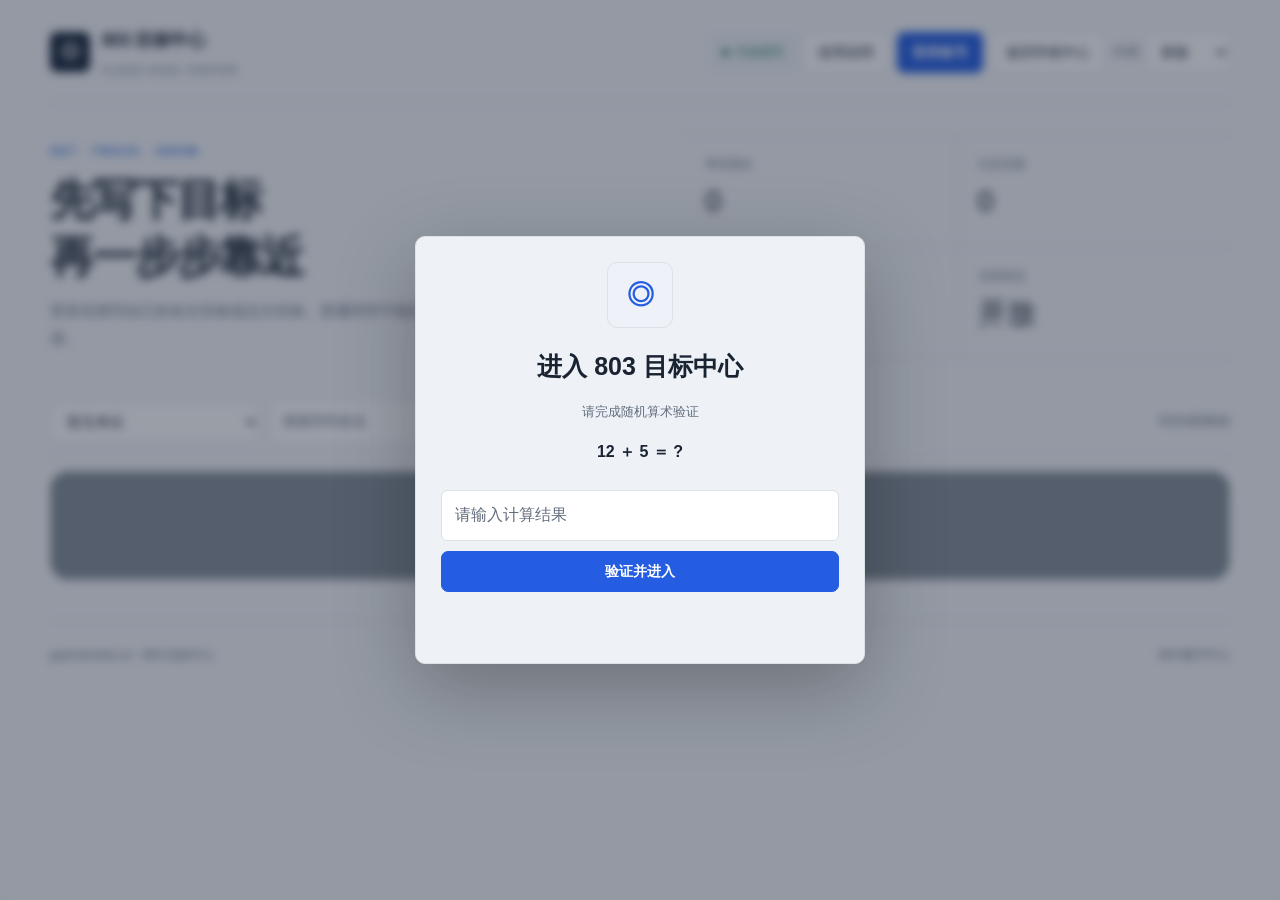
==== goal/index.html @ e5952cb3 "feat: add switchable light redesign across Lernicks and class sites" ====
<!doctype html>
<html lang="zh-CN" data-astra-site="goal">
<head>
  <meta charset="utf-8">
  <meta name="viewport" content="width=device-width,initial-scale=1">
  <meta name="theme-color" content="#07111f">
  <title>803 目标中心</title>
  <style>
    :root{--bg:#06101d;--panel:#0e2035;--panel2:#102a43;--line:rgba(94,226,255,.2);--cyan:#5ce4ff;--green:#70efb7;--purple:#a69aff;--gold:#ffd06e;--red:#ff7890;--text:#f1faff;--muted:#91aabd}
    *{box-sizing:border-box}html{scroll-behavior:smooth}body{margin:0;min-height:100vh;color:var(--text);font-family:"Microsoft YaHei",system-ui,sans-serif;background:radial-gradient(circle at 12% 0%,rgba(35,133,191,.25),transparent 34%),radial-gradient(circle at 90% 12%,rgba(112,76,210,.2),transparent 30%),var(--bg);overflow-x:hidden}body:before{content:"";position:fixed;inset:0;pointer-events:none;opacity:.35;background-image:linear-gradient(rgba(92,228,255,.028) 1px,transparent 1px),linear-gradient(90deg,rgba(92,228,255,.028) 1px,transparent 1px);background-size:38px 38px;mask-image:linear-gradient(#000,transparent 90%)}button,input,select{font:inherit}.app{position:relative;width:min(1180px,calc(100% - 28px));margin:auto;padding:20px 0 45px}
    header{display:flex;align-items:center;justify-content:space-between;gap:14px;padding:13px 15px;border:1px solid var(--line);border-radius:19px;background:rgba(9,25,42,.78);backdrop-filter:blur(15px)}.brand{display:flex;align-items:center;gap:12px}.mark{width:48px;height:48px;border-radius:15px;display:grid;place-items:center;color:#06141d;font-size:21px;font-weight:1000;background:linear-gradient(145deg,var(--purple),var(--cyan));box-shadow:0 0 30px rgba(92,228,255,.2)}.brand h1{font-size:19px;margin:0}.brand p{font-size:10px;letter-spacing:.16em;color:var(--muted);margin:5px 0 0}.actions{display:flex;align-items:center;justify-content:flex-end;gap:8px;flex-wrap:wrap}.btn{border:1px solid var(--line);border-radius:11px;padding:9px 13px;color:var(--text);background:rgba(15,40,64,.8);cursor:pointer;transition:.2s}.btn:hover{transform:translateY(-2px);border-color:rgba(92,228,255,.55)}.btn.primary{border:0;color:#06151e;font-weight:900;background:linear-gradient(135deg,var(--cyan),var(--green))}.btn.purple{border-color:rgba(166,154,255,.35);color:#d5d0ff;background:rgba(166,154,255,.1)}.btn.warn{border-color:rgba(255,208,110,.35);color:var(--gold);background:rgba(255,208,110,.08)}.btn.danger{border-color:rgba(255,120,144,.35);color:var(--red);background:rgba(255,120,144,.08)}.btn:disabled{opacity:.4;cursor:not-allowed;transform:none}.mode{display:flex;align-items:center;gap:7px;padding:8px 11px;border:1px solid var(--line);border-radius:999px;color:var(--green);font-size:12px;background:rgba(112,239,183,.06)}.mode.locked{color:var(--gold);border-color:rgba(255,208,110,.28);background:rgba(255,208,110,.07)}.mode.admin{box-shadow:0 0 22px rgba(92,228,255,.1)}.dot{width:7px;height:7px;border-radius:50%;background:currentColor;box-shadow:0 0 9px currentColor}
    .hero{display:grid;grid-template-columns:1.35fr .65fr;gap:16px;margin:24px 0 18px}.hero-card,.stats,.toolbar,.panel{border:1px solid var(--line);border-radius:22px;background:linear-gradient(145deg,rgba(15,36,58,.9),rgba(8,20,34,.82));box-shadow:0 20px 62px rgba(0,0,0,.24)}.hero-card{padding:27px}.eyebrow{font-size:11px;letter-spacing:.25em;color:var(--purple);font-weight:900}.hero h2{font-size:clamp(32px,6vw,55px);line-height:1.06;letter-spacing:-.035em;margin:13px 0}.hero h2 span{background:linear-gradient(100deg,var(--cyan),var(--green),var(--purple));-webkit-background-clip:text;background-clip:text;color:transparent}.hero p{max-width:650px;color:var(--muted);line-height:1.8;margin:0}.stats{display:grid;grid-template-columns:1fr 1fr;overflow:hidden}.stat{display:flex;flex-direction:column;justify-content:center;min-height:105px;padding:18px;border-right:1px solid var(--line);border-bottom:1px solid var(--line)}.stat:nth-child(2n){border-right:0}.stat:nth-last-child(-n+2){border-bottom:0}.stat span{font-size:12px;color:var(--muted)}.stat strong{font-size:26px;color:var(--cyan);margin-top:8px}
    .toolbar{display:flex;align-items:center;justify-content:space-between;gap:12px;padding:15px;margin-bottom:15px}.toolbar-left{display:flex;align-items:center;gap:10px;min-width:0}.field{width:100%;border:1px solid var(--line);border-radius:11px;padding:11px 13px;color:var(--text);background:#071827;outline:none}.field:focus{border-color:var(--cyan);box-shadow:0 0 0 3px rgba(92,228,255,.08)}select.field{min-width:210px;cursor:pointer}.search{max-width:240px}.updated{color:var(--muted);font-size:12px;white-space:nowrap}
    .students{display:grid;grid-template-columns:repeat(4,minmax(0,1fr));gap:11px}.student{position:relative;min-height:112px;padding:16px;text-align:left;border:1px solid var(--line);border-radius:17px;color:var(--text);cursor:pointer;overflow:hidden;background:linear-gradient(145deg,rgba(16,38,61,.88),rgba(7,18,31,.84));transition:.2s}.student:after{content:"";position:absolute;width:90px;height:90px;right:-45px;top:-45px;border-radius:50%;background:rgba(166,154,255,.07)}.student:hover{transform:translateY(-3px);border-color:rgba(92,228,255,.52);box-shadow:0 14px 31px rgba(0,0,0,.26)}.student.has-goal{border-color:rgba(112,239,183,.28)}.student .name{font-size:17px;font-weight:900}.student .goal{display:flex;gap:7px;flex-wrap:wrap;margin-top:13px}.goal-chip{padding:5px 8px;border-radius:8px;color:var(--cyan);font-size:12px;background:rgba(92,228,255,.08)}.goal-chip.rank{color:#d5d0ff;background:rgba(166,154,255,.1)}.unset{color:var(--muted);font-size:12px;margin-top:16px}.empty{grid-column:1/-1;padding:40px 20px;text-align:center;border:1px dashed var(--line);border-radius:18px;color:var(--muted);background:rgba(10,25,42,.48)}
    .overlay{position:fixed;inset:0;z-index:30;display:none;align-items:center;justify-content:center;padding:18px;background:rgba(2,8,15,.84);backdrop-filter:blur(10px)}.overlay.show{display:flex}.dialog{position:relative;width:min(450px,100%);max-height:90vh;overflow:auto;padding:25px;border:1px solid rgba(92,228,255,.27);border-radius:23px;background:linear-gradient(155deg,#102840,#081725);box-shadow:0 30px 100px rgba(0,0,0,.58)}.dialog.wide{width:min(690px,100%)}.dialog h3{font-size:25px;margin:0 0 8px}.hint{color:var(--muted);line-height:1.7;font-size:13px}.close{position:absolute;right:15px;top:14px;width:34px;height:34px;border:1px solid var(--line);border-radius:50%;color:var(--muted);background:transparent;cursor:pointer}.form-grid{display:grid;grid-template-columns:1fr 1fr;gap:12px;margin-top:18px}.form-grid label{display:grid;gap:7px;color:var(--muted);font-size:13px}.form-grid small{grid-column:1/-1;color:var(--muted);line-height:1.6}.dialog-actions{display:flex;justify-content:flex-end;gap:9px;margin-top:19px}.readonly{display:none;padding:12px;margin-top:14px;border:1px solid rgba(255,208,110,.25);border-radius:11px;color:var(--gold);font-size:13px;background:rgba(255,208,110,.07)}.round-create{display:flex;gap:9px;margin:17px 0}.round-list{display:grid;gap:9px}.round-item{display:flex;align-items:center;justify-content:space-between;gap:12px;padding:13px;border:1px solid var(--line);border-radius:12px;background:rgba(7,21,35,.63)}.round-item strong{display:block}.round-item small{color:var(--muted)}.help-grid{display:grid;grid-template-columns:1fr 1fr;gap:10px;margin-top:16px}.help-step{padding:15px;border:1px solid var(--line);border-radius:13px;color:var(--muted);font-size:13px;line-height:1.65;background:rgba(8,23,39,.55)}.help-step strong{display:block;color:var(--text);margin-bottom:6px}.gate-icon{width:66px;height:66px;display:grid;place-items:center;margin:0 auto 18px;border-radius:20px;color:#07151e;font-size:27px;font-weight:900;background:linear-gradient(145deg,var(--purple),var(--cyan))}.gate{text-align:center}.gate .field{margin-top:9px}.toast{position:fixed;z-index:60;left:50%;bottom:24px;transform:translate(-50%,25px);padding:11px 16px;border:1px solid rgba(112,239,183,.35);border-radius:12px;color:var(--text);background:#102c31;opacity:0;pointer-events:none;transition:.25s}.toast.show{opacity:1;transform:translate(-50%,0)}.toast.error{border-color:rgba(255,120,144,.4);background:#3a1823}footer{display:flex;justify-content:space-between;gap:12px;margin-top:29px;color:rgba(166,190,204,.42);font-size:11px}
    @media(max-width:850px){.hero{grid-template-columns:1fr}.students{grid-template-columns:repeat(3,minmax(0,1fr))}.toolbar{align-items:stretch}.toolbar-left{flex:1;flex-wrap:wrap}.updated{display:none}}@media(max-width:620px){header{align-items:flex-start}.actions .label{display:none}.mode{width:100%;justify-content:center;order:2}.students{grid-template-columns:repeat(2,minmax(0,1fr))}.toolbar{flex-direction:column}.toolbar-left{display:grid;grid-template-columns:1fr}.search,select.field{max-width:none;min-width:0}.help-grid{grid-template-columns:1fr}}@media(max-width:410px){.app{width:calc(100% - 18px)}.brand p{display:none}.mark{width:42px;height:42px}.hero-card{padding:21px}.student{min-height:103px;padding:13px}.form-grid{grid-template-columns:1fr}.form-grid small{grid-column:auto}.dialog-actions,.round-create{flex-direction:column}.dialog-actions .btn{width:100%}footer{flex-direction:column}}
  </style>
<!-- ASTRA HEAD START -->
<style id="astra-style">
/* 只有 html.astra 下的样式生效；原有样式完整保留。 */
.astra-only{display:none!important}
html:not(.astra) .astra-only{display:none!important}
html.astra .astra-only{display:revert!important}
html.astra .legacy-only{display:none!important}
.design-switch{display:inline-flex;align-items:center;gap:7px;flex:0 0 auto;font:13px/1.4 system-ui,"Microsoft YaHei",sans-serif;letter-spacing:0;text-transform:none;color:#c9d4e5}
.design-switch select{width:auto;min-width:80px;min-height:36px;padding:6px 24px 6px 10px;border:1px solid #40516a;border-radius:7px;color:#edf2fa;background:#142139;font:inherit;cursor:pointer}
.design-switch select:focus-visible{outline:3px solid #f3b15f;outline-offset:3px}
.astra-header-actions{display:flex;align-items:center;justify-content:flex-end;gap:14px;flex-wrap:wrap}
html[data-astra-site="note"] .theme-toggle{display:none}
html.astra{
  color-scheme:light;--bg:#f6f7f9;--panel:#fff;--panel2:#f0f3f8;--line:#dce1e8;--text:#1a2331;--muted:#626d7d;
  --cyan:#245de2;--blue:#245de2;--green:#217350;--gold:#986019;--purple:#6451ab;--red:#b73849;--article:#273243;
  --note:#245de2;--image:#245de2;--document:#245de2;--status:#217350;
  --a-paper:#fff;--a-soft:#eef2f8;--a-ink:#172337;--a-accent:#245de2;--a-on-accent:#fff;--a-line:#dce1e8;
}
html.astra body{background:var(--bg);color:var(--text);font-family:Inter,"Segoe UI","PingFang SC","Microsoft YaHei",sans-serif;font-size:16px;line-height:1.65;letter-spacing:0}
html.astra body:before,html.astra body:after{display:none}
html.astra *,html.astra *:before,html.astra *:after{box-sizing:border-box;text-shadow:none}
html.astra :is(button,a,input,select,textarea){-webkit-tap-highlight-color:transparent}
html.astra :is(button,a,input,select,textarea):focus-visible{outline:3px solid var(--a-accent);outline-offset:4px}
html.astra :is(input,textarea,select){font-size:16px}
html.astra :is(button,a){transition:background .16s ease,border-color .16s ease,color .16s ease,transform .16s ease}
html.astra :is(.page,.app){width:min(1180px,calc(100% - 64px));padding:26px 0 40px}
html.astra :is(.topbar,.top,header){gap:20px;flex-wrap:wrap}
html.astra :is(.topbar,.top){padding-bottom:22px;border-bottom:1px solid var(--line)}
html.astra .brand{min-width:0;gap:12px}
html.astra :is(.brand h1,.brand strong){font-size:18px;font-weight:650;letter-spacing:-.025em}
html.astra :is(.brand p,.brand span,.brand-caption){font-size:11px;letter-spacing:.1em;color:var(--muted)}
html.astra :is(.logo,.mark){width:40px;height:40px;flex:0 0 40px;border:0;border-radius:10px;background:var(--a-ink);color:#fff;box-shadow:none;font-size:18px;font-weight:700}
html.astra :is(.top-actions,.actions,.security-tools){flex-wrap:wrap}
html.astra :is(.nav-btn,.home,.home-link,.badge.action,.btn,.file-button,.preview-toggle,.copy-row button){color:var(--text);background:var(--a-paper);border:1px solid var(--line);border-radius:7px;box-shadow:none;font-size:14px;font-weight:500;padding:9px 14px;line-height:1.5;min-height:40px}
html.astra :is(.nav-btn,.home,.home-link,.badge.action,.btn,.file-button,.preview-toggle,.copy-row button):hover{background:var(--a-soft);border-color:var(--muted);transform:none}
html.astra :is(.btn.primary,.create-button,.submit-btn,.choose,.preview-toggle.active){background:var(--a-accent);border-color:var(--a-accent);color:var(--a-on-accent);box-shadow:none;border-radius:7px;font-size:14px;font-weight:600}
html.astra :is(.btn.danger,.btn-danger){color:var(--red);background:transparent;border-color:var(--red)}
html.astra .design-switch{color:var(--muted)}
html.astra .design-switch select{color:var(--text);background:var(--a-paper);border-color:var(--line);font-size:14px;min-height:40px}
html.astra :is(.online,.top-actions>.badge:not(.action)){display:none}
html.astra .hero{padding:46px 0 30px;text-align:left}
html.astra .eyebrow{color:var(--a-accent);font-size:11px;font-weight:600;letter-spacing:.18em}
html.astra .hero h2{font-size:clamp(28px,3.4vw,44px);line-height:1.3;letter-spacing:-.04em;margin:12px 0}
html.astra :is(.hero h2 span,.shine){color:var(--text);background:none;-webkit-text-fill-color:currentColor}
html.astra .hero p{color:var(--muted);margin:0;max-width:660px;font-size:15px;line-height:1.8}
html.astra :is(.panel,.feedback-panel,.editor,.key-gate){background:var(--a-paper);border:1px solid var(--line);border-radius:10px;box-shadow:none}
html.astra :is(.field,.title-input,.content-input,.admin-key-input,.copy-row input,.feedback-form input,.feedback-form textarea,.format-picker select){background:var(--a-paper);color:var(--text);border:1px solid var(--line);border-radius:6px;box-shadow:none}
html.astra :is(input,textarea)::placeholder{color:var(--muted);opacity:1}
html.astra :is(.field-label,.label,.format-picker,.feedback-form label){font-size:14px;color:var(--muted)}
html.astra :is(.tip span,.rule span,.info small,.capacity small,.counter,.copy-row label,.result-note,.history-sub){font-size:13px;line-height:1.7;color:var(--muted)}
html.astra :is(.tip strong,.rule strong,.info h3){color:var(--text)}
html.astra :is(.tip i,.rule-icon){color:var(--a-accent);background:var(--a-soft);border:0;border-radius:6px;box-shadow:none}
html.astra .meter{height:5px;background:var(--a-soft)}
html.astra .meter i{background:var(--a-accent)}
html.astra footer{color:var(--muted);font-size:12px;line-height:1.8;padding:24px 0 0;border-top:1px solid var(--line);margin-top:40px;flex-wrap:wrap}
html.astra :is(.toast,.toast.show){background:var(--a-ink);color:#fff;max-width:calc(100% - 32px);font-size:14px;border:1px solid var(--line);box-shadow:0 8px 24px #0002;border-radius:8px}
html.astra :is(.toast.bad,.toast.error){background:#7b2336;color:#fff}
html.astra .feedback-view{padding:40px 0 10px}
html.astra .feedback-head{text-align:left;margin:0 0 28px}
html.astra .feedback-head h2{font-size:36px}
html.astra .feedback-item{background:var(--a-soft);border-color:var(--line);border-radius:6px}
html.astra .feedback-form label{color:var(--text)}
/* 主站：文字与三张内容标本，而非大图标。 */
html.astra[data-astra-site="main"] .hero{padding:76px 0 48px;position:relative}
html.astra[data-astra-site="main"] .hero h2{font-size:clamp(40px,5.6vw,70px);font-weight:600;letter-spacing:-.055em;line-height:1.25;max-width:850px;margin:18px 0}
html.astra[data-astra-site="main"] .sites{gap:24px;grid-template-columns:repeat(3,minmax(0,1fr))}
html.astra[data-astra-site="main"] .card{min-height:395px;padding:0 0 62px;background:transparent;border:0;border-radius:0;box-shadow:none;overflow:visible}
html.astra[data-astra-site="main"] .card:before,html.astra[data-astra-site="main"] .card:after{display:none}
html.astra[data-astra-site="main"] .card:hover{transform:none;box-shadow:none}
html.astra[data-astra-site="main"] .card :is(.icon,.number){display:none}
html.astra[data-astra-site="main"] .card h3{font-size:22px;letter-spacing:-.03em;margin:24px 0 8px;color:var(--text)}
html.astra[data-astra-site="main"] .card p{font-size:14px;line-height:1.85;color:var(--muted)}
html.astra[data-astra-site="main"] .enter{left:0;right:0;bottom:8px;font-size:13px;color:var(--a-accent);font-weight:600}
html.astra[data-astra-site="main"] .arrow{border:0;background:none;color:var(--a-accent)}
html.astra[data-astra-site="main"] .small-note{text-align:left;color:var(--muted);font-size:12px;margin-top:36px}
html.astra .astra-specimen{height:194px;position:relative;overflow:hidden;display:flex!important;align-items:center;justify-content:center;border-radius:8px;background:#e9eef6;color:#19273e;transition:transform .2s}
.astra-specimen .spec-sheet{width:72%;padding:23px 24px;background:#fff;box-shadow:0 9px 24px #17233712;transform:rotate(-4deg);font-size:13px;line-height:2}
.spec-sheet small{display:block;font-size:10px;color:#6b788c;letter-spacing:.14em;border-bottom:1px solid #e1e6ee;margin-bottom:12px;padding-bottom:7px}
.spec-sheet .spec-line{height:1px;background:#e6ebf2;margin-top:12px}
.astra-specimen.document{background:#eaeef4}
.astra-specimen.document .spec-sheet{transform:rotate(3deg);font-family:Georgia,"Microsoft YaHei",serif}
.spec-formula{font:italic 26px Georgia,serif;display:block;text-align:center;margin:9px 0}
.astra-specimen.picture{background:#dce8f2}
.spec-photo{position:relative;width:70%;height:132px;border:7px solid #fff;background:#bacede;overflow:hidden;transform:rotate(-5deg);box-shadow:0 10px 24px #1723371a}
.spec-photo:before{content:"";width:130px;height:130px;position:absolute;left:-12px;bottom:-80px;background:#668294;transform:rotate(45deg)}
.spec-photo:after{content:"";width:170px;height:170px;position:absolute;right:-25px;bottom:-105px;background:#385970;transform:rotate(45deg)}
.spec-sun{width:27px;height:27px;border-radius:50%;background:#f4e5bb;position:absolute;right:26px;top:17px}
.spec-file{position:absolute;bottom:24px;right:21px;background:#fff;color:#405069;border-radius:4px;padding:5px 10px;font:11px/1.5 Consolas,monospace;box-shadow:0 3px 12px #0001}
/* 班级新版：浅色纸面、墨蓝文字与蓝色操作，原版深色完全保留。 */
html.astra:is([data-astra-site="cla"],[data-astra-site="pk"],[data-astra-site="sco"],[data-astra-site="goal"]){
 color-scheme:light;--bg:#f6f7f9;--page:#f6f7f9;--panel:#fff;--panel2:#eef2f8;--surface:#fff;--surface-2:#f0f3f8;--surface-3:#e8edf5;--text:#1a2331;--muted:#626d7d;--muted-2:#68758a;--line:#dce1e8;--border:#dce1e8;--border-light:#b7c3d3;--cyan:#245de2;--blue:#245de2;--gold:#986019;--amber:#9b551c;--amber-soft:#9b551c0d;--blue-soft:#245de20c;--green:#217350;--red:#b73849;--purple:#6451ab;--a-paper:#fff;--a-soft:#eef2f8;--a-ink:#172337;--a-accent:#245de2;--a-on-accent:#fff;--a-line:#dce1e8;--shadow:none;
}
html.astra:is([data-astra-site="cla"],[data-astra-site="sco"],[data-astra-site="goal"]) :is(.logo,.mark){background:var(--a-ink);color:#fff;border-radius:7px;box-shadow:none}
html.astra[data-astra-site="cla"] .hero{position:relative;padding:56px 210px 44px 0;min-height:245px}
html.astra[data-astra-site="cla"] .hero:after{content:"803";position:absolute;right:0;top:24px;color:#aebed3;font:600 clamp(100px,13vw,164px)/1.2 Georgia,serif;letter-spacing:-.08em;opacity:.9}
html.astra[data-astra-site="cla"] .hero h2{font-size:clamp(34px,4.8vw,57px);line-height:1.28;max-width:740px;font-weight:600}
html.astra[data-astra-site="cla"] .sites{grid-template-columns:1.3fr 1fr;gap:18px}
html.astra[data-astra-site="cla"] .card{border-radius:9px;padding:26px;min-height:180px;background:var(--a-paper);box-shadow:none;border-color:var(--line);--accent:var(--a-accent)}
html.astra[data-astra-site="cla"] .card:before{display:none}
html.astra[data-astra-site="cla"] .card.pk{grid-row:span 2;display:flex;flex-direction:column;justify-content:center;padding:38px;background:#e7edf7;color:#172337;border:1px solid #d1dced;--accent:#245de2}
html.astra[data-astra-site="cla"] .card.pk:after{content:"VS";position:absolute;top:8px;right:25px;color:#17233712;font:italic 100px Georgia,serif;pointer-events:none}
html.astra[data-astra-site="cla"] .card.pk h3{font-size:38px;margin:18px 0 10px}
html.astra[data-astra-site="cla"] .card.pk p{color:#3d4550;max-width:360px}
html.astra[data-astra-site="cla"] .card .icon{display:none}
html.astra[data-astra-site="cla"] .card h3{font-size:25px;margin:15px 0 8px;font-weight:600}
html.astra[data-astra-site="cla"] .card p{font-size:14px;padding-bottom:40px;line-height:1.8}
html.astra[data-astra-site="cla"] .card-no{font-size:11px;letter-spacing:.14em}
html.astra[data-astra-site="cla"] .enter{font-size:13px;font-weight:600;bottom:22px;right:26px}
html.astra[data-astra-site="cla"] .card:hover{transform:translateY(-2px);box-shadow:none;border-color:var(--a-accent)}
html.astra :is(.modal-card,.dialog,.dlg-box,.gate-card){border-radius:10px;background:var(--a-paper);border-color:var(--line);box-shadow:0 24px 80px #0004;color:var(--text)}
html.astra .modal-close{background:var(--a-accent);color:var(--a-on-accent);border-radius:6px;box-shadow:none}
html.astra:is([data-astra-site="sco"],[data-astra-site="goal"]) header{padding:0 0 22px;background:transparent;border:0;border-bottom:1px solid var(--line);border-radius:0;backdrop-filter:none}
html.astra:is([data-astra-site="sco"],[data-astra-site="goal"]) .hero{grid-template-columns:1.1fr 1fr;padding:0;margin:32px 0 26px;gap:36px}
html.astra :is(.hero-card,.stats,.toolbar){background:transparent;border:0;border-radius:0;box-shadow:none}
html.astra .hero-card{padding:8px 0}
html.astra :is([data-astra-site="sco"],[data-astra-site="goal"]) .hero h2{font-size:36px}
html.astra .stats{border-top:1px solid var(--line);border-bottom:1px solid var(--line);align-self:stretch}
html.astra .stat{padding:18px 20px;min-height:84px;background:transparent;border-radius:0;box-shadow:none;border-color:var(--line)}
html.astra .stat span{font-size:12px}
html.astra .stat strong{font-size:29px;font-weight:500;font-variant-numeric:tabular-nums;color:var(--text);margin-top:3px}
html.astra .toolbar{padding:14px 0;margin-bottom:12px;border-bottom:1px solid var(--line);gap:18px}
html.astra :is(.search,select.field){border-color:var(--line);background:var(--a-paper);color:var(--text);border-radius:6px;padding:10px 12px;font-size:14px}
html.astra .mode{border:0;background:var(--a-soft);border-radius:5px;font-size:12px;box-shadow:none}
html.astra .mode .dot{box-shadow:none}
html.astra .students{grid-template-columns:repeat(3,minmax(0,1fr));gap:0 26px}
html.astra .student{display:flex;align-items:center;justify-content:space-between;gap:12px;min-height:83px;padding:18px 4px;text-align:left;background:transparent;border:0;border-bottom:1px solid var(--line);border-radius:0;box-shadow:none}
html.astra .student:after{display:none}
html.astra .student:hover{background:var(--a-soft);transform:none;box-shadow:none}
html.astra .student .name{font-size:16px;font-weight:500;overflow-wrap:anywhere}
html.astra .student .score{font-size:28px;font-weight:500;white-space:nowrap;font-variant-numeric:tabular-nums;color:var(--a-accent);margin:0}
html.astra .student .score.neg{color:var(--red)}
html.astra .student .unit{font-size:12px;margin-left:5px;color:var(--muted)}
html.astra[data-astra-site="goal"] .student{align-items:flex-start;flex-direction:column;justify-content:center;gap:7px;min-height:100px}
html.astra .student .goal{margin:0;gap:9px}
html.astra :is(.goal-chip,.goal-chip.rank){font-size:13px;color:var(--a-accent);background:transparent;padding:0;border-radius:0}
html.astra .unset{font-size:13px;margin:0}
html.astra :is(.rank-row,.archive,.round-item,.help-step){background:var(--a-paper);border-color:var(--line);border-radius:6px}
/* 擂台：对阵是主角，名单在旁边，档案以分隔线组织。 */
html.astra[data-astra-site="pk"] .topbar{max-width:1180px;padding:24px 0;width:calc(100% - 64px)}
html.astra[data-astra-site="pk"] .container{max-width:1180px;width:calc(100% - 64px);padding:0}
html.astra[data-astra-site="pk"] .brand-mark{width:42px;height:42px;filter:none}
html.astra[data-astra-site="pk"] .brand-name{font-size:18px;font-weight:600}
html.astra[data-astra-site="pk"] .security-tools button{font-size:13px;border-radius:6px;background:var(--a-paper);padding:9px 12px;color:var(--text)}
html.astra[data-astra-site="pk"] .hero-panel{grid-template-columns:1.3fr 1fr;background:transparent;border:0;border-radius:0;padding:32px 0 24px;margin:0;box-shadow:none;gap:30px}
html.astra[data-astra-site="pk"] .hero-panel:after{display:none}
html.astra[data-astra-site="pk"] .header h1{font-size:clamp(30px,4vw,48px);font-weight:600;line-height:1.3;letter-spacing:-.04em;margin:8px 0}
html.astra[data-astra-site="pk"] .header .subtitle{font-size:14px}
html.astra[data-astra-site="pk"] .status-bar{border:0;border-left:2px solid var(--a-accent);border-radius:0;background:transparent;padding:12px 18px;font-size:14px;box-shadow:none}
html.astra[data-astra-site="pk"] .status-dot{display:none}
html.astra .astra-arena-nav{display:flex!important;gap:26px;align-items:center;flex-wrap:wrap;padding:0 0 15px;margin-bottom:24px;border-bottom:1px solid var(--line)}
.astra-arena-nav a{color:var(--muted);font-size:14px;text-decoration:none;padding:8px 0}
.astra-arena-nav a:first-child{color:var(--a-accent)}
html.astra[data-astra-site="pk"] .dashboard-grid{grid-template-columns:minmax(250px,.75fr) minmax(0,1.25fr);gap:28px}
html.astra[data-astra-site="pk"] .surface{padding:22px;background:var(--a-paper);border:1px solid var(--line);border-radius:9px;box-shadow:none}
html.astra[data-astra-site="pk"] .roster-surface{padding:20px 0;background:transparent;border:0}
html.astra[data-astra-site="pk"] .match-surface{position:static;border-top:3px solid var(--a-accent)}
html.astra[data-astra-site="pk"] .name-grid{grid-template-columns:repeat(4,minmax(0,1fr));gap:6px}
html.astra[data-astra-site="pk"] .name-btn{font-size:14px;min-height:43px;background:transparent;border-color:var(--line);color:var(--text);border-radius:5px;box-shadow:none;letter-spacing:0}
html.astra[data-astra-site="pk"] .surface-heading h2{font-size:20px;font-weight:600}
html.astra[data-astra-site="pk"] .surface-count{border-radius:4px;font-size:12px}
html.astra[data-astra-site="pk"] .pk-list{gap:0}
html.astra[data-astra-site="pk"] .pk-item{position:relative;display:flex;gap:12px;flex-wrap:wrap;justify-content:center;background:transparent;border:0;border-bottom:1px solid var(--line);border-radius:0;min-height:82px;padding:18px 9px;box-shadow:none;font-size:16px;animation:none}
html.astra[data-astra-site="pk"] :is(.pk-self,.pk-opp){flex:1;min-width:65px;text-align:center;color:var(--text);font-size:19px;font-weight:500}
html.astra[data-astra-site="pk"] .pk-vs{font:italic 16px Georgia,serif;color:var(--a-accent);background:none;padding:0;min-width:28px}
html.astra[data-astra-site="pk"] .pk-del{font-size:12px;flex:0 0 auto;margin-left:0;opacity:.85}
html.astra [data-astra-score-source]{display:none!important}
html.astra .astra-scoreboard{display:grid!important;grid-template-columns:minmax(0,1fr) 40px minmax(0,1fr);align-items:center;gap:12px;width:100%;padding:12px 0;text-align:center}
html.astra .astra-scoreboard>div{min-width:0}
html.astra .astra-scoreboard span{display:block;color:var(--text);font-size:16px;overflow-wrap:anywhere}
html.astra .astra-scoreboard strong{display:block;font-size:clamp(30px,4vw,48px);font-weight:500;line-height:1.35;font-variant-numeric:tabular-nums;color:var(--a-accent);margin-top:7px}
html.astra .astra-scoreboard em{font:italic 16px Georgia,serif;color:var(--muted)}
html.astra[data-astra-site="pk"] :is(.saved-section,.win-section){padding:26px 0;border:0;border-top:1px solid var(--line);border-radius:0;background:transparent;box-shadow:none;margin-top:32px}
html.astra[data-astra-site="pk"] :is(.saved-item,.saved-exam-block){background:transparent;border-color:var(--line);border-radius:5px}
html.astra[data-astra-site="pk"] .empty-state{border:0;border-radius:0;background:transparent;color:var(--muted);padding:45px 16px;font-size:14px}
html.astra[data-astra-site="pk"] .empty-state small{color:var(--muted);font-size:13px}
html.astra[data-astra-site="pk"] .btn{font-size:14px;border-radius:6px}
html.astra[data-astra-site="pk"] .site-credit{max-width:1180px;width:calc(100% - 64px);margin:36px auto 0;text-align:left;font-size:12px}
html.astra[data-astra-site="pk"] :is(.gate-overlay,.dlg-overlay){background:#101b2bf0;backdrop-filter:blur(5px)}
html.astra[data-astra-site="pk"] .gate-card{padding:38px 30px}
html.astra[data-astra-site="pk"] .gate-card:before{display:none}
html.astra[data-astra-site="pk"] #gateBtn{background:var(--a-accent);color:var(--a-on-accent);border-radius:6px;box-shadow:none}
/* 原界面里固定的深底和亮字也一同调整，覆盖成绩表、验证门与弹窗。 */
html.astra:is([data-astra-site="sco"],[data-astra-site="goal"]) .gate,
html.astra[data-astra-site="pk"] .gate-overlay{background:#eef2f7}
html.astra :is(.overlay,.modal,.dlg-overlay,.ca-overlay){background:#17233770;backdrop-filter:blur(5px)}
html.astra[data-astra-site="pk"] .dlg-overlay{background:#17233770}
html.astra .gate-icon{background:var(--a-soft);color:var(--a-accent);border:1px solid var(--line);box-shadow:none;border-radius:10px}
html.astra :is(.help-tip,.readonly){color:#79521a;background:#fcf5e7;border-color:#e7d8ba}
html.astra :is(.btn.purple,.btn.warn){color:var(--a-accent);background:var(--a-soft);border:1px solid var(--line)}
html.astra :is(.dlg-pk .ds,.dlg-pk .do,.saved-self,.saved-opp,.win-names-list .wn){color:var(--text)}
html.astra :is(.saved-vs,.saved-exam-count,.saved-exam-time,.score-info){color:var(--muted)}
html.astra :is(.analysis-result,.score-result-box,.paste-area,.analysis-name-input){background:var(--a-paper);color:var(--text);border-color:var(--line)}
html.astra :is(.btn-analysis,.btn-paste,.exam-name-badge,.win-exam-header .badge){color:var(--a-accent);background:var(--a-soft);border-color:var(--line);box-shadow:none}
html.astra .btn-analysis:hover{color:var(--a-accent);background:#e1e9f8;border-color:var(--a-accent)}
html.astra :is(.input-exam-name,.score-table input){background:var(--a-paper)!important;color:var(--text)!important;border-color:var(--border-light)!important}
html.astra .score-table th{background:var(--a-soft);color:var(--text)}
html.astra .score-name-cell{color:var(--text)!important}
html.astra[data-astra-site="pk"] .name-btn.sel{background:var(--a-accent)!important;border-color:var(--a-accent)!important;color:#fff!important;box-shadow:none}
html.astra[data-astra-site="pk"] :is(.btn-save,.btn-pri,.btn-pk,.help-close){background:var(--a-accent);color:#fff;border-color:var(--a-accent);box-shadow:none}
html.astra[data-astra-site="pk"] :is(.btn-save,.btn-pri,.btn-pk):disabled{background:var(--a-soft);color:var(--muted);border-color:var(--line)}
html.astra[data-astra-site="pk"] .btn-gray{color:var(--text);background:var(--a-soft);border-color:var(--line)}
html.astra[data-astra-site="pk"] .status-bar .selected-name{color:var(--a-accent);background:var(--a-soft)}
html.astra[data-astra-site="pk"] :is(.gate-caption,.gate-footnote,.gate-question){color:var(--muted)}
html.astra[data-astra-site="pk"] #gateAnswer{background:var(--a-paper);color:var(--text);border-color:var(--line)}
/* 文档和图床：把首屏交给输入区域。 */
html.astra:is([data-astra-site="mk"],[data-astra-site="tbl"]) .hero{padding:30px 0 24px}
html.astra:is([data-astra-site="mk"],[data-astra-site="tbl"]) .hero h2 br{display:none}
html.astra .editor-shell{grid-template-columns:minmax(0,1fr) 260px;gap:24px}
html.astra .editor{padding:26px}
html.astra .content-input{min-height:450px;line-height:1.85;background:#fcfdff;font-size:15px;padding:20px}
html.astra .title-input{font-size:18px}
html.astra .side{gap:20px}
html.astra .side .panel{background:transparent;border:0;border-radius:0;padding:12px 0 18px;border-bottom:1px solid var(--line)}
html.astra .compose-preview{background:var(--a-paper);color:var(--article);border-color:var(--line);border-radius:6px;font-size:17px;line-height:1.9;box-shadow:none}
html.astra :is(.compose-preview h1,.compose-preview h2,.compose-preview h3){color:var(--text)}
html.astra :is(.compose-preview pre,.compose-preview code,.article pre,.article code){color:#274267;background:#eef2f8;border-color:var(--line)}
html.astra :is(.compose-preview th,.compose-preview td,.article th,.article td){border-color:var(--line)}
html.astra .key-warning{color:#71501b;background:#fbf3df;border-color:#e6d6ae}
html.astra[data-astra-site="document"] .page{width:min(1060px,calc(100% - 64px))}
html.astra .document-head{text-align:left;padding:46px 0 26px}
html.astra .document-head h1{font-size:clamp(28px,4vw,44px);font-weight:600;letter-spacing:-.04em;color:var(--text);line-height:1.35}
html.astra .article{background:var(--a-paper);color:var(--article);border:1px solid var(--line);border-radius:6px;box-shadow:none;padding:40px clamp(22px,5vw,68px);font-size:17px;line-height:1.95}
html.astra .article :is(h1,h2,h3,h4){color:var(--text)}
html.astra :is(.tab,.chip){background:transparent;color:var(--muted);border-color:var(--line);border-radius:5px;font-size:13px}
html.astra .tab.active{color:var(--a-accent);border-color:var(--a-accent);background:#245de20b}
html.astra .source-view{background:#f0f3f8;color:var(--text);border-color:var(--line)}
html.astra .content-field{min-height:460px;background:#fcfdff;line-height:1.85}
html.astra :is(.article.html-preview,.compose-preview.html-preview){padding:0;background:#fff;overflow:hidden}
html.astra body.reader-mode .topbar{background:var(--bg);backdrop-filter:none}
html.astra .article blockquote{color:var(--muted)}
html.astra .key-icon{background:var(--a-soft);color:var(--a-accent);box-shadow:none}
html.astra[data-astra-site="tbl"] .workspace{grid-template-columns:minmax(0,1fr) 260px;gap:24px}
html.astra[data-astra-site="tbl"] .upload-panel{padding:24px}
html.astra .drop-zone{background:#f8fafe;border:1px dashed #aebed7;border-radius:7px;min-height:310px;box-shadow:none}
html.astra .drop-zone:hover,html.astra .drop-zone.dragover{background:#edf3ff;border-color:var(--a-accent)}
html.astra .upload-icon{background:var(--a-paper);color:var(--a-accent);box-shadow:none;border:1px solid var(--line);border-radius:12px}
html.astra .drop-zone h3{color:var(--text);font-size:23px}
html.astra .drop-zone p{color:var(--muted);font-size:14px}
html.astra .admin-key-box{background:transparent;border-color:var(--line);border-radius:0;padding:20px 0 0}
html.astra :is(.admin-key-box label,.admin-key-box small){color:var(--muted)}
html.astra :is(.history-item,.file-symbol){color:var(--text);background:var(--a-soft);border-color:var(--line);border-radius:6px}
/* 便签保留两个原主题，Astra 是额外的干净信纸。 */
html.astra[data-astra-site="note"]{--ink:#f6f7f9;--paper:#fff;--text-dark:#1a2331;--text-light:#1a2331;--muted:#626d7d;--teal:#245de2;--teal-dark:#1948b5;--seal:#b73849;--seal-dark:#972b3a;--font-display:Inter,"Segoe UI","Microsoft YaHei",sans-serif}
html.astra[data-astra-site="note"] .topnav{width:min(1180px,calc(100% - 64px));padding:26px 0 22px;border-bottom:1px solid var(--line);gap:20px;flex-wrap:wrap;font-size:13px;letter-spacing:0}
html.astra[data-astra-site="note"] .topnav .brand{font-family:var(--font-body);font-size:17px;font-weight:600;letter-spacing:0}
html.astra[data-astra-site="note"] .topnav .brand b{color:var(--a-accent)}
html.astra[data-astra-site="note"] .topnav nav{gap:18px;flex-wrap:wrap}
html.astra[data-astra-site="note"] .topnav nav a{margin:0}
html.astra[data-astra-site="note"] .topnav nav a[style]{color:var(--text)!important}
html.astra[data-astra-site="note"] .home-wrap{justify-content:flex-start;padding:66px 20px 60px}
html.astra[data-astra-site="note"] .telegram-title{font-size:clamp(27px,3.8vw,44px);font-weight:600;letter-spacing:-.04em}
html.astra[data-astra-site="note"] .telegram-sub{margin-bottom:28px;font-size:15px}
html.astra[data-astra-site="note"] .telegram-card{width:min(520px,100%);padding:28px 34px 34px;border:1px solid var(--line);border-radius:8px;box-shadow:0 10px 32px #17233706}
html.astra[data-astra-site="note"] .perforation{display:none}
html.astra[data-astra-site="note"] .telegram-card label{font-family:var(--font-body);font-size:13px;color:var(--muted);letter-spacing:0;margin-top:12px}
html.astra[data-astra-site="note"] .slug-input{font-size:21px;border-bottom:1px solid var(--line);padding:8px 2px}
html.astra[data-astra-site="note"] .go-btn{background:var(--a-accent);color:#fff;font-family:var(--font-body);font-size:15px;letter-spacing:0;border-radius:6px;margin-top:24px}
html.astra[data-astra-site="note"] #randomBtn{background:var(--a-soft)!important;color:var(--a-accent)!important;border-radius:5px!important}
html.astra[data-astra-site="note"] .note-wrap{padding-top:18px}
html.astra[data-astra-site="note"] :is(.note-bar,.paper-page,.settings-panel){width:min(900px,calc(100% - 40px))}
html.astra[data-astra-site="note"] .paper-page{border:1px solid var(--line);border-radius:6px;box-shadow:0 8px 30px #17233705}
html.astra[data-astra-site="note"] .paper-page textarea{padding:36px 44px 40px;font-size:17px;line-height:1.95;background:none}
html.astra[data-astra-site="note"] .postmark{border:0;padding:0;color:var(--muted)}
html.astra[data-astra-site="note"] .icon-btn{color:var(--text);background:var(--a-paper);border:1px solid var(--line);border-radius:6px;font-size:13px}
html.astra[data-astra-site="note"] .icon-btn.seal{color:var(--red);border-color:#e4c4cb;background:#fff}
html.astra[data-astra-site="note"] .settings-panel{background:var(--a-paper);border:1px solid var(--line);border-radius:6px}
html.astra[data-astra-site="note"] .settings-panel input[type=text]{background:var(--a-soft);border-color:var(--line)}
html.astra[data-astra-site="note"] .save-status{color:var(--muted);font-size:12px}
html.astra[data-astra-site="note"] .wax-seal{box-shadow:none;background:var(--a-accent);border-radius:12px;color:#fff}
/* 账号弹窗也跟随外观，账号权限和登录逻辑不变。 */
html.astra .ca-card{background:var(--a-paper);color:var(--text);border:1px solid var(--line);border-radius:10px;box-shadow:0 24px 80px #0004}
html.astra .ca-card p{color:var(--muted);font-size:14px}
html.astra .ca-field{background:var(--bg);color:var(--text);border-color:var(--line);border-radius:6px;font-size:16px}
html.astra .ca-button{background:var(--a-soft);color:var(--text);border-color:var(--line);border-radius:6px;font-size:14px;font-weight:500}
html.astra .ca-button.primary{background:var(--a-accent);color:var(--a-on-accent)}
html.astra .ca-user{background:var(--bg);border-color:var(--line);border-radius:6px}
/* 小屏和放大文字时，控件换行，不挤掉姓名与主要操作。 */
@media(min-width:1000px){
 html.astra[data-astra-site="mk"] .editor:has(.compose-preview.show){display:grid;grid-template-columns:minmax(0,1fr) minmax(0,1fr);gap:12px 20px}
 html.astra[data-astra-site="mk"] .editor:has(.compose-preview.show)>:not(.content-input):not(.compose-preview){grid-column:1/-1}
 html.astra[data-astra-site="mk"] .editor:has(.compose-preview.show) .compose-preview{margin:0;min-width:0;padding:20px;overflow:auto}
 html.astra[data-astra-site="mk"] .editor-shell:has(.compose-preview.show){grid-template-columns:minmax(0,1fr)}
 html.astra[data-astra-site="mk"] .editor-shell:has(.compose-preview.show) .side{grid-template-columns:1fr 1fr;gap:40px}
}
@media(max-width:900px){
 html.astra :is(.page,.app){width:calc(100% - 40px)}
 html.astra :is(.editor-shell,.workspace){grid-template-columns:minmax(0,1fr)!important}
 html.astra .side{grid-template-columns:1fr 1fr;gap:24px}
 html.astra[data-astra-site="cla"] .hero{padding-right:145px}
 html.astra[data-astra-site="cla"] .hero:after{font-size:115px;top:38px}
 html.astra[data-astra-site="cla"] .sites{grid-template-columns:1.1fr 1fr}
 html.astra:is([data-astra-site="sco"],[data-astra-site="goal"]) .hero{grid-template-columns:1fr;gap:16px}
 html.astra .students{grid-template-columns:repeat(2,minmax(0,1fr));gap:0 20px}
 html.astra[data-astra-site="pk"] .hero-panel{grid-template-columns:1fr;gap:15px}
 html.astra[data-astra-site="pk"] .dashboard-grid{grid-template-columns:1fr}
 html.astra[data-astra-site="pk"] .match-surface{order:-1}
 html.astra[data-astra-site="pk"] .name-grid{grid-template-columns:repeat(6,minmax(0,1fr))}
}
@media(max-width:600px){
 html.astra :is(.page,.app),html.astra[data-astra-site="document"] .page{width:calc(100% - 32px);padding-top:18px}
 html.astra :is(.top,.topbar,header){align-items:flex-start;gap:15px}
 html.astra :is(.top-actions,.actions,.security-tools){max-width:none;gap:7px}
 html.astra :is(.top,.topbar)>:is(.top-actions,.security-tools,.astra-header-actions),html.astra header>.actions{width:100%;justify-content:flex-start}
 html.astra .brand p{display:none}
 html.astra .hero{padding:28px 0 22px}
 html.astra .hero p{font-size:14px}
 html.astra[data-astra-site="main"] .hero{padding:40px 0 28px}
 html.astra[data-astra-site="main"] .hero h2{font-size:38px}
 html.astra[data-astra-site="main"] .sites{grid-template-columns:1fr;gap:24px}
 html.astra[data-astra-site="main"] .card{min-height:0;padding-bottom:51px}
 html.astra[data-astra-site="main"] .card h3{margin-top:18px}
 html.astra[data-astra-site="main"] .astra-specimen{height:170px}
 html.astra[data-astra-site="cla"] .hero{padding:30px 0 28px;min-height:0}
 html.astra[data-astra-site="cla"] .hero:after{display:none}
 html.astra[data-astra-site="cla"] .hero h2{font-size:35px}
 html.astra[data-astra-site="cla"] .sites{grid-template-columns:1fr}
 html.astra[data-astra-site="cla"] .card.pk{grid-row:auto;padding:28px;min-height:270px}
 html.astra[data-astra-site="cla"] .card.pk h3{font-size:32px}
 html.astra .side{grid-template-columns:1fr}
 html.astra :is(.editor,.feedback-panel){padding:18px}
 html.astra .editor-foot{flex-wrap:wrap}
 html.astra .article{padding:26px 20px;font-size:16px}
 html.astra .copy-row{grid-template-columns:minmax(0,1fr) auto}
 html.astra .copy-row label{grid-column:1/-1}
 html.astra .copy-row input{min-width:0}
 html.astra .content-input{min-height:350px;padding:14px}
 html.astra[data-astra-site="tbl"] .upload-panel{padding:16px}
 html.astra .drop-zone{min-height:280px;padding:24px 14px}
 html.astra .drop-zone h3{font-size:20px}
 html.astra .student{min-height:76px;gap:7px}
 html.astra .student .name{font-size:15px}
 html.astra .student .score{font-size:24px}
 html.astra .students{gap:0 14px}
 html.astra .toolbar{flex-wrap:wrap;align-items:stretch}
 html.astra .toolbar .search{max-width:none;width:100%}
 html.astra .mode{width:auto;order:0}
 html.astra .actions .label{display:inline}
 html.astra[data-astra-site="pk"] :is(.container,.topbar,.site-credit){width:calc(100% - 32px)}
 html.astra[data-astra-site="pk"] .topbar{padding:18px 0}
 html.astra[data-astra-site="pk"] .name-grid{grid-template-columns:repeat(4,minmax(0,1fr))}
 html.astra[data-astra-site="pk"] .surface{padding:17px}
 html.astra[data-astra-site="pk"] .roster-surface{padding:15px 0}
 html.astra[data-astra-site="pk"] .pk-item{gap:7px;padding:16px 0}
 html.astra[data-astra-site="pk"] :is(.pk-self,.pk-opp){font-size:16px;min-width:55px}
 html.astra[data-astra-site="pk"] .actions{grid-template-columns:1fr 1fr}
 html.astra[data-astra-site="note"] .topnav{width:calc(100% - 32px);padding:20px 0}
 html.astra[data-astra-site="note"] .topnav nav{width:100%;justify-content:flex-start;gap:14px}
 html.astra[data-astra-site="note"] .home-wrap{padding:40px 16px}
 html.astra[data-astra-site="note"] .telegram-card{padding:22px}
 html.astra[data-astra-site="note"] .paper-page textarea{padding:24px 20px 40px;font-size:16px}
 html.astra[data-astra-site="note"] .note-actions{flex-wrap:wrap;gap:6px}
 html.astra .home{font-size:14px}
 html.astra .home:after{display:none}
}
@media(prefers-reduced-motion:reduce){html.astra *,html.astra *:before,html.astra *:after{animation:none!important;transition:none!important;scroll-behavior:auto!important}}

</style>
<script id="astra-theme">
/* Astra 外观层。切换只更新页面属性，不重新加载、不触碰业务数据。 */
(function () {
  'use strict';
  var root = document.documentElement;
  var site = root.getAttribute('data-astra-site');
  var isNote = site === 'note';
  var storageKey = 'lernicks_design_v1';
  var meta = document.querySelector('meta[name="theme-color"]');
  var oldColor = meta ? meta.content : '#07111f';
  var choices = isNote ? [['astra', '新版'], ['classic', '经典'], ['tech', '科技']] : [['astra', '新版'], ['original', '原版']];
  function valid(value) { return choices.some(function (item) { return item[0] === value; }); }
  var selected = 'astra';
  try {
    var stored = localStorage.getItem(storageKey);
    if (valid(stored)) selected = stored;
    // 保留笔记使用者之前明确选过的经典 / 科技偏好。
    else if (isNote && !stored) {
      var previous = localStorage.getItem('tg_note_theme_v1');
      if (previous === 'classic' || previous === 'tech') selected = previous;
    }
  } catch (_) {}
  function apply(value, save) {
    if (!valid(value)) return;
    selected = value;
    root.setAttribute('data-design', value);
    root.classList.toggle('astra', value === 'astra');
    if (isNote) root.setAttribute('data-note-theme', value === 'tech' ? 'tech' : 'classic');
    if (meta) meta.content = value === 'astra' ? '#f6f7f9' : (isNote ? (value === 'tech' ? '#050b14' : '#12203a') : oldColor);
    document.querySelectorAll('[data-design-picker]').forEach(function (input) { input.value = value; });
    if (save) {
      try {
        localStorage.setItem(storageKey, value);
        if (isNote && value !== 'astra') localStorage.setItem('tg_note_theme_v1', value);
      } catch (_) {}
    }
    window.dispatchEvent(new CustomEvent('lernicks-design-change', { detail: { design: value } }));
  }
  apply(selected, false);
  function mount() {
    var target = isNote ? document.querySelector('.topnav nav') : document.querySelector('.top-actions, .security-tools, header .actions');
    if (!target) {
      var header = document.querySelector('header.topbar, .top');
      if (!header) return;
      target = document.createElement('div');
      target.className = 'astra-header-actions';
      var home = header.querySelector('.home, .home-link');
      if (home) target.appendChild(home);
      header.appendChild(target);
    }
    if (target.querySelector('[data-design-picker]')) return;
    var label = document.createElement('label');
    label.className = 'design-switch';
    var text = document.createElement('span');
    text.textContent = '外观';
    var input = document.createElement('select');
    input.setAttribute('data-design-picker', '');
    input.setAttribute('aria-label', '网站外观');
    choices.forEach(function (item) {
      var option = document.createElement('option');
      option.value = item[0]; option.textContent = item[1]; input.appendChild(option);
    });
    input.value = selected;
    label.appendChild(text); label.appendChild(input); target.appendChild(label);
  }
  document.addEventListener('change', function (event) {
    if (event.target.matches('[data-design-picker]')) apply(event.target.value, true);
  });
  window.addEventListener('storage', function (event) {
    if (event.key === storageKey && valid(event.newValue)) apply(event.newValue, false);
  });
  document.addEventListener('DOMContentLoaded', function () {
    mount();
    if (isNote) {
      var app = document.getElementById('app');
      if (app) new MutationObserver(mount).observe(app, { childList: true, subtree: true });
    }
    if (site === 'pk') {
      // 由现有成绩文字生成新版记分牌；原文字保留，原版仍可直接显示。
      function scoreboards() {
        document.querySelectorAll('.pk-item').forEach(function (row) {
          if (row.querySelector('.astra-scoreboard')) return;
          var versus = row.querySelector('.pk-vs');
          var self = row.querySelector('.pk-self');
          var opponent = row.querySelector('.pk-opp');
          var scores = versus && versus.textContent.match(/^\((\d+(?:\.\d+)?)\) PK \((\d+(?:\.\d+)?)\)$/);
          if (!scores || !self || !opponent) return;
          var board = document.createElement('div');
          board.className = 'astra-scoreboard astra-only';
          function competitor(name, score) {
            var side = document.createElement('div');
            var label = document.createElement('span'); label.textContent = name;
            var value = document.createElement('strong'); value.textContent = score;
            side.appendChild(label); side.appendChild(value); return side;
          }
          board.appendChild(competitor(self.textContent, scores[1]));
          var vs = document.createElement('em'); vs.textContent = 'VS'; board.appendChild(vs);
          board.appendChild(competitor(opponent.textContent, scores[2]));
          Array.from(row.children).forEach(function (child) {
            if (!child.classList.contains('score-info')) child.setAttribute('data-astra-score-source', '');
          });
          row.appendChild(board);
        });
      }
      scoreboards();
      ['.container', '#dlgContainer'].forEach(function (selector) {
        var container = document.querySelector(selector);
        if (container) new MutationObserver(scoreboards).observe(container, { childList: true, subtree: true });
      });
    }
  });
  window.LernicksDesign = { set: function (value) { apply(value, true); }, get: function () { return selected; } };
})();

</script>
<!-- ASTRA HEAD END -->
</head>
<body>
  <div class="app">
    <header>
      <div class="brand"><div class="mark">◎</div><div><h1>803 目标中心</h1><p>CLASS GOAL CENTER</p></div></div>
      <div class="actions">
        <div id="mode" class="mode"><i class="dot"></i>开放填写</div>
        <button id="lockButton" class="btn warn" style="display:none" onclick="toggleLock()"><span class="label">锁定界面</span></button>
        <button id="roundButton" class="btn purple" style="display:none" onclick="openRounds()"><span class="label">考试管理</span></button>
        <button class="btn" onclick="show('helpDialog')">使用说明</button>
        <button id="adminButton" class="btn primary" data-class-account>登录账号</button>
        <a class="btn" href="https://cla.lernicks.cn" style="text-decoration:none">返回学校中心</a>
      </div>
    </header>

    <section class="hero">
      <div class="hero-card"><div class="eyebrow">SET · TRACK · GROW</div><h2>先写下目标<br><span>再一步步靠近</span></h2><p>登录后填写自己的名次目标或总分目标。普通同学不能改动别人；管理员锁定后全班只读。</p></div>
      <div class="stats"><div class="stat"><span>考试场次</span><strong id="roundCount">0</strong></div><div class="stat"><span>已定目标</span><strong id="goalCount">0</strong></div><div class="stat"><span>参与同学</span><strong id="studentCount">52</strong></div><div class="stat"><span>当前状态</span><strong id="lockStat">开放</strong></div></div>
    </section>

    <section class="toolbar">
      <div class="toolbar-left"><select id="roundSelect" class="field" onchange="changeRound()"><option value="">暂无考试</option></select><input id="search" class="field search" placeholder="搜索同学姓名" oninput="renderStudents()"></div>
      <div id="updated" class="updated">等待读取数据</div>
    </section>

    <main id="students" class="students"><div class="empty">正在读取目标数据…</div></main>
    <footer><span>goal.lernicks.cn · 803 目标中心</span><span>803 数字中心</span></footer>
  </div>

  <div id="gate" class="overlay">
    <div class="dialog gate"><div class="gate-icon">◎</div><h3>进入 803 目标中心</h3><p class="hint">请完成随机算术验证</p><p id="gateQuestion" style="font-weight:900"></p><input id="gateInput" class="field" inputmode="numeric" autocomplete="off" placeholder="请输入计算结果" onkeydown="if(event.key==='Enter')checkGate()"><button class="btn primary" style="width:100%;margin-top:10px" onclick="checkGate()">验证并进入</button><p id="gateError" style="color:var(--red);min-height:20px;font-size:13px"></p></div>
  </div>

  <div id="studentDialog" class="overlay" onclick="backdropClose(event)">
    <div class="dialog"><button class="close" onclick="closeDialog('studentDialog')">×</button><h3 id="studentName">同学目标</h3><p id="studentRound" class="hint"></p><div class="form-grid"><label>班级名次目标<input id="rankInput" class="field" type="number" inputmode="numeric" min="1" max="52" placeholder="例如：前 10 名"></label><label>总分目标<input id="scoreInput" class="field" type="number" inputmode="numeric" min="0" max="10000" placeholder="例如：720 分"></label><small>两项至少填写一项，只能填写整数。普通同学只能修改自己的目标。</small></div><div id="readonlyTip" class="readonly">登录后可以修改自己的目标。</div><div id="studentActions" class="dialog-actions"><button id="deleteGoalButton" class="btn danger" onclick="deleteGoal()">删除目标</button><button class="btn primary" onclick="saveGoal()">保存目标</button></div></div>
  </div>

  <div id="roundDialog" class="overlay" onclick="backdropClose(event)">
    <div class="dialog wide"><button class="close" onclick="closeDialog('roundDialog')">×</button><h3>考试管理</h3><p class="hint">管理员先创建考试场次，同学们才能填写这场考试的目标。</p><div class="round-create"><input id="roundTitle" class="field" maxlength="40" placeholder="例如：期中考试目标" onkeydown="if(event.key==='Enter')createRound()"><button class="btn primary" onclick="createRound()">创建考试</button></div><div id="roundList" class="round-list"></div></div>
  </div>

  <div id="helpDialog" class="overlay" onclick="backdropClose(event)">
    <div class="dialog wide"><button class="close" onclick="closeDialog('helpDialog')">×</button><h3>目标中心使用说明</h3><div class="help-grid"><div class="help-step"><strong>1. 登录账号</strong>同学输入自己的学号（1～52），老师输入 ls。姓名名单为私密信息，登录后才能查看。</div><div class="help-step"><strong>2. 填写目标</strong>点击自己的姓名，名次目标和总分目标至少填写一项，也可以两项都填。</div><div class="help-step"><strong>3. 个人权限</strong>普通同学只能添加、修改或删除自己的目标，不能改动别人的内容。</div><div class="help-step"><strong>4. 管理员锁定</strong>管理员可以锁定整个界面。锁定状态会保存，所有设备都会变成只读。</div><div class="help-step"><strong>5. 管理员例外</strong>学生管理员和老师账号拥有管理员权限；老师只负责管理，不计入参与人数和目标。</div><div class="help-step"><strong>6. 数据同步</strong>目标保存在服务器，换设备后仍能看到。刷新页面可立即读取最新内容。</div></div><div class="dialog-actions"><button class="btn primary" onclick="closeDialog('helpDialog')">知道了</button></div></div>
  </div>

  <div id="toast" class="toast"></div>

  <script src="/account-api/widget.js"></script>
  <script>
    const GATE_KEY='803_goal_gate_passed';
    let state={locked:false,rounds:[],names:[],updatedAt:null},selectedRoundId='',selectedName='',currentAccount=null,toastTimer=0,gateAnswer=0;

    function newGateQuestion(){const left=3+Math.floor(Math.random()*17),right=2+Math.floor(Math.random()*13);gateAnswer=left+right;document.getElementById('gateQuestion').textContent=`${left} ＋ ${right} ＝ ?`}
    function checkGate(){const input=document.getElementById('gateInput');if(Number(input.value.trim())===gateAnswer){localStorage.setItem(GATE_KEY,'1');closeDialog('gate');if(currentAccount)loadState()}else{document.getElementById('gateError').textContent='结果不对，请完成新题目';input.value='';newGateQuestion();input.focus()}}
    async function api(url,options={}){const headers={'Content-Type':'application/json',...(options.headers||{})};const response=await fetch(url,{cache:'no-store',credentials:'same-origin',...options,headers});let data={};try{data=await response.json()}catch(_){data.message='服务器返回内容不正确'}if(!response.ok){if(response.status===401&&window.ClassAccount)ClassAccount.refresh();throw new Error(data.message||'操作失败')}return data}
    async function loadState(silent=false){try{const response=await fetch('/api/state',{cache:'no-store'}),data=await response.json();if(!response.ok||!data.ok)throw new Error(data.message||'读取失败');state=data;if(!state.rounds.some(item=>item.id===selectedRoundId))selectedRoundId=state.rounds[0]?.id||'';renderAll()}catch(error){if(!silent)toast(error.message,true)}}
    function currentRound(){return state.rounds.find(item=>item.id===selectedRoundId)||null}
    function renderAll(){renderRoundSelect();renderStudents();renderStats();renderRounds();updateAdminUI();document.getElementById('updated').textContent=state.updatedAt?'更新于 '+formatTime(state.updatedAt):'还没有保存记录'}
    function renderRoundSelect(){const select=document.getElementById('roundSelect');select.innerHTML=state.rounds.length?state.rounds.map(item=>`<option value="${attr(item.id)}" ${item.id===selectedRoundId?'selected':''}>${esc(item.title)}</option>`).join(''):'<option value="">暂无考试</option>'}
    function changeRound(){selectedRoundId=document.getElementById('roundSelect').value;renderStudents();renderStats()}
    function renderStudents(){const box=document.getElementById('students'),round=currentRound(),word=document.getElementById('search').value.trim();if(!round){box.innerHTML='<div class="empty">还没有考试场次。请管理员先点击“考试管理”创建。</div>';return}const names=state.names.filter(name=>!word||name.includes(word));box.innerHTML=names.map(name=>{const goal=round.goals[name];return `<button class="student ${goal?'has-goal':''}" onclick="openStudent('${attr(name)}')"><div class="name">${esc(name)}</div>${goal?`<div class="goal">${goal.rank!==null?`<span class="goal-chip rank">第 ${goal.rank} 名</span>`:''}${goal.score!==null?`<span class="goal-chip">${goal.score} 分</span>`:''}</div>`:'<div class="unset">尚未设置目标</div>'}</button>`}).join('')||'<div class="empty">没有找到这个名字</div>'}
    function renderStats(){const round=currentRound(),count=round?Object.keys(round.goals||{}).length:0;document.getElementById('roundCount').textContent=state.rounds.length;document.getElementById('goalCount').textContent=count;document.getElementById('studentCount').textContent=state.names.length||52;document.getElementById('lockStat').textContent=state.locked?'锁定':'开放'}
    function updateAdminUI(){const admin=!!(currentAccount&&currentAccount.isAdmin),mode=document.getElementById('mode');mode.className='mode'+(state.locked?' locked':'')+(admin?' admin':'');mode.innerHTML=`<i class="dot"></i>${state.locked?'已锁定':'开放填写'}${admin?' · 管理员':''}`;document.getElementById('lockButton').style.display=admin?'inline-block':'none';document.getElementById('roundButton').style.display=admin?'inline-block':'none';document.getElementById('lockButton').innerHTML=`<span class="label">${state.locked?'解除锁定':'锁定界面'}</span>`}
    function openStudent(name){const round=currentRound();if(!round){toast('请管理员先创建考试场次',true);return}selectedName=name;const goal=round.goals[name]||{rank:null,score:null};document.getElementById('studentName').textContent=name+' 的目标';document.getElementById('studentRound').textContent=round.title;document.getElementById('rankInput').value=goal.rank??'';document.getElementById('scoreInput').value=goal.score??'';const admin=!!(currentAccount&&currentAccount.isAdmin),own=!!(currentAccount&&currentAccount.name===name),editable=(admin||own)&&(!state.locked||admin);document.getElementById('rankInput').disabled=!editable;document.getElementById('scoreInput').disabled=!editable;document.getElementById('studentActions').style.display=editable?'flex':'none';const tip=document.getElementById('readonlyTip');tip.textContent=!currentAccount?'登录后可以修改自己的目标':(state.locked&&!admin?'界面已锁定，普通同学只能查看':(!admin&&!own?'普通同学只能修改自己的目标':'当前内容只读'));tip.style.display=editable?'none':'block';document.getElementById('deleteGoalButton').style.display=goal.rank!==null||goal.score!==null?'inline-block':'none';show('studentDialog')}
    async function saveGoal(){const rank=document.getElementById('rankInput').value.trim(),score=document.getElementById('scoreInput').value.trim();if(!rank&&!score){toast('名次目标和分数目标至少填写一项',true);return}try{await api('/api/goal',{method:'POST',body:JSON.stringify({roundId:selectedRoundId,name:selectedName,rank,score})});closeDialog('studentDialog');await loadState(true);toast('目标已保存')}catch(error){toast(error.message,true)}}
    async function deleteGoal(){if(!confirm('确定删除这位同学在本场考试中的目标吗？'))return;try{await api('/api/delete-goal',{method:'POST',body:JSON.stringify({roundId:selectedRoundId,name:selectedName})});closeDialog('studentDialog');await loadState(true);toast('目标已删除')}catch(error){toast(error.message,true)}}
    async function toggleLock(){try{const data=await api('/api/lock',{method:'POST',body:JSON.stringify({locked:!state.locked})});state.locked=data.locked;renderAll();toast(state.locked?'界面已锁定':'界面已解除锁定')}catch(error){toast(error.message,true)}}
    function openRounds(){renderRounds();show('roundDialog')}
    function renderRounds(){const box=document.getElementById('roundList');if(!box)return;box.innerHTML=state.rounds.length?state.rounds.map(item=>`<div class="round-item"><div><strong>${esc(item.title)}</strong><small>${Object.keys(item.goals||{}).length} 位同学已设置</small></div><button class="btn danger" onclick="deleteRound('${attr(item.id)}')">删除</button></div>`).join(''):'<div class="empty">还没有考试场次</div>'}
    async function createRound(){const input=document.getElementById('roundTitle'),title=input.value.trim();if(!title){toast('请填写考试名称',true);return}try{const data=await api('/api/round',{method:'POST',body:JSON.stringify({title})});input.value='';selectedRoundId=data.round.id;await loadState(true);renderRounds();toast('考试场次已创建')}catch(error){toast(error.message,true)}}
    async function deleteRound(id){const round=state.rounds.find(item=>item.id===id);if(!round||!confirm(`确定删除“${round.title}”以及其中的全部目标吗？`))return;try{await api('/api/delete-round',{method:'POST',body:JSON.stringify({roundId:id})});if(selectedRoundId===id)selectedRoundId='';await loadState(true);renderRounds();toast('考试场次已删除')}catch(error){toast(error.message,true)}}
    function show(id){document.getElementById(id).classList.add('show')}
    function closeDialog(id){document.getElementById(id).classList.remove('show')}
    function backdropClose(event){if(event.target===event.currentTarget)event.currentTarget.classList.remove('show')}
    function toast(message,error=false){const box=document.getElementById('toast');box.textContent=message;box.className='toast show'+(error?' error':'');clearTimeout(toastTimer);toastTimer=setTimeout(()=>box.className='toast',2300)}
    function esc(value){return String(value??'').replace(/[&<>"']/g,char=>({'&':'&amp;','<':'&lt;','>':'&gt;','"':'&quot;',"'":'&#39;'}[char]))}
    function attr(value){return esc(value).replace(/`/g,'&#96;')}
    function formatTime(value){try{return new Intl.DateTimeFormat('zh-CN',{month:'2-digit',day:'2-digit',hour:'2-digit',minute:'2-digit'}).format(new Date(value))}catch(_){return value}}

    window.addEventListener('class-account-change',event=>{currentAccount=event.detail.account;updateAdminUI();if(currentAccount&&localStorage.getItem(GATE_KEY)==='1')loadState();else{state={names:[],rounds:[],locked:false};selectedRoundId='';renderAll()}});
    if(window.ClassAccount)ClassAccount.ready.then(account=>{currentAccount=account;updateAdminUI();if(account&&localStorage.getItem(GATE_KEY)==='1')loadState();else renderStudents()});
    if(localStorage.getItem(GATE_KEY)!=='1'){newGateQuestion();show('gate')}
    setInterval(()=>{if(currentAccount&&localStorage.getItem(GATE_KEY)==='1')loadState(true)},15000);
  </script>
</body>
</html>
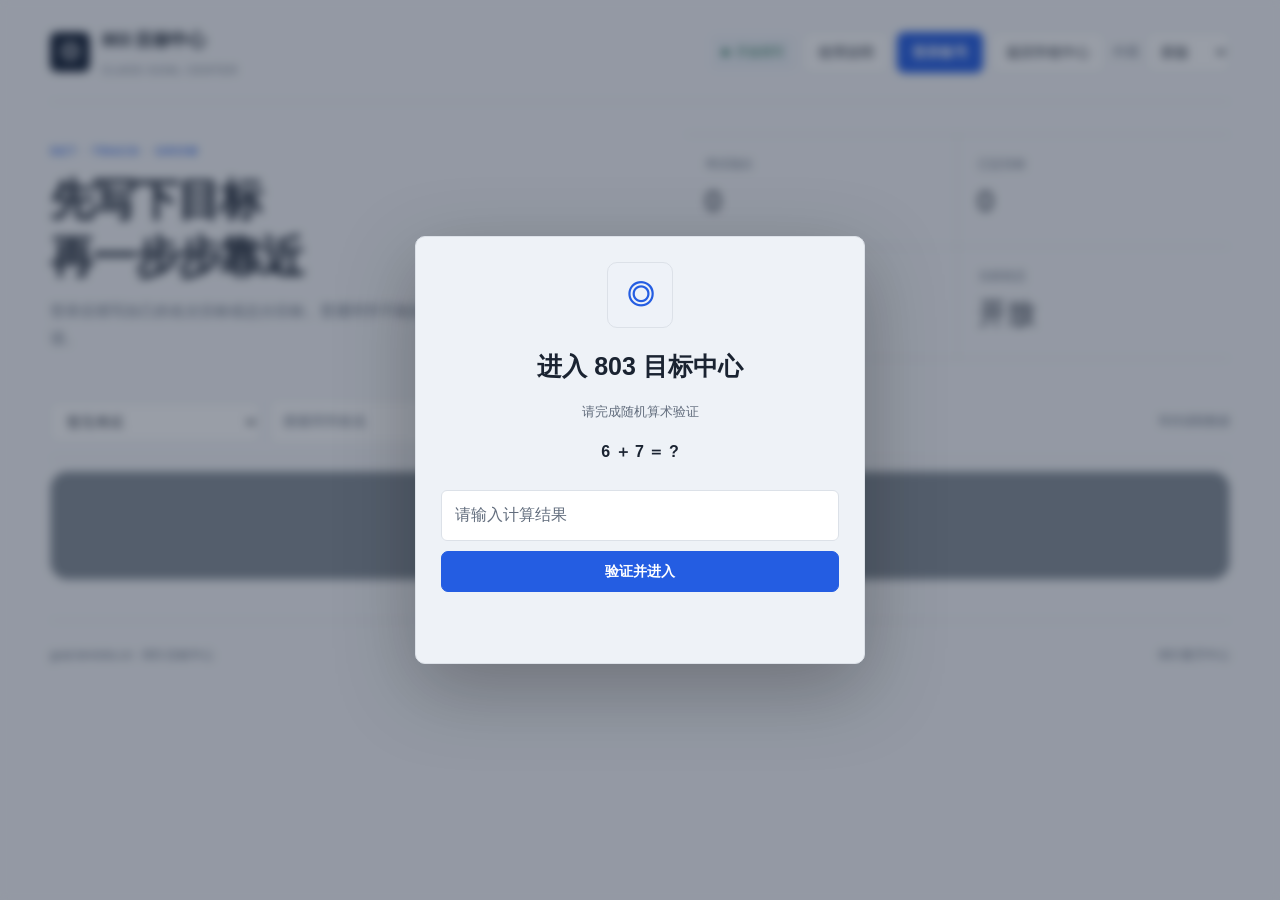
==== commit a263d59a: "perf: compress public sites, version assets and remove duplicate loading" ====
--- a/goal/index.html
+++ b/goal/index.html
@@ -567,8 +567,9 @@
     function attr(value){return esc(value).replace(/`/g,'&#96;')}
     function formatTime(value){try{return new Intl.DateTimeFormat('zh-CN',{month:'2-digit',day:'2-digit',hour:'2-digit',minute:'2-digit'}).format(new Date(value))}catch(_){return value}}
 
-    window.addEventListener('class-account-change',event=>{currentAccount=event.detail.account;updateAdminUI();if(currentAccount&&localStorage.getItem(GATE_KEY)==='1')loadState();else{state={names:[],rounds:[],locked:false};selectedRoundId='';renderAll()}});
-    if(window.ClassAccount)ClassAccount.ready.then(account=>{currentAccount=account;updateAdminUI();if(account&&localStorage.getItem(GATE_KEY)==='1')loadState();else renderStudents()});
+    let accountInitialHandled=false;
+    window.addEventListener('class-account-change',event=>{accountInitialHandled=true;currentAccount=event.detail.account;updateAdminUI();if(currentAccount&&localStorage.getItem(GATE_KEY)==='1')loadState();else{state={names:[],rounds:[],locked:false};selectedRoundId='';renderAll()}});
+    if(window.ClassAccount)ClassAccount.ready.then(account=>{if(accountInitialHandled)return;accountInitialHandled=true;currentAccount=account;updateAdminUI();if(account&&localStorage.getItem(GATE_KEY)==='1')loadState();else renderStudents()});
     if(localStorage.getItem(GATE_KEY)!=='1'){newGateQuestion();show('gate')}
     setInterval(()=>{if(currentAccount&&localStorage.getItem(GATE_KEY)==='1')loadState(true)},15000);
   </script>
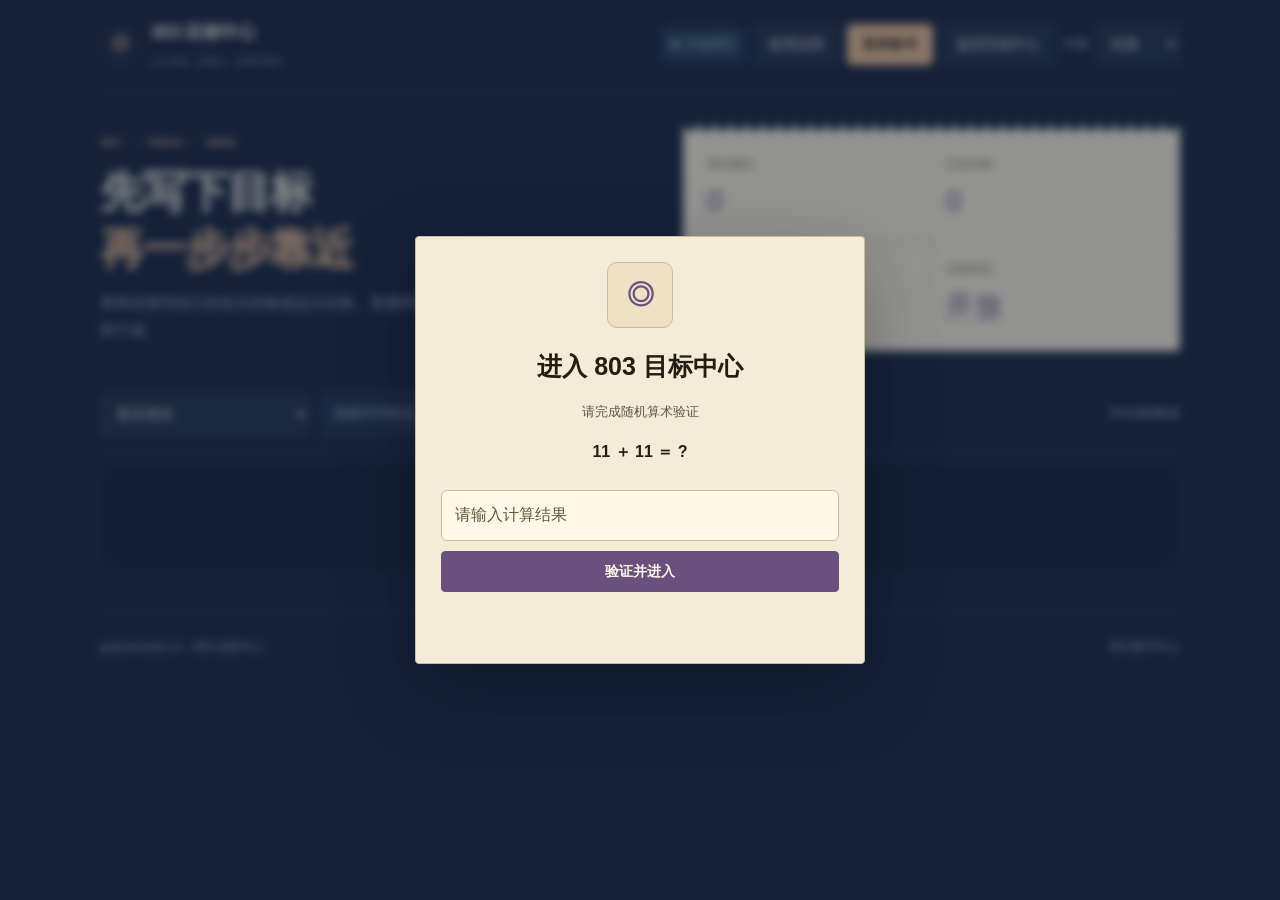
==== commit c039624d: "Extend classic stationery styling to class tools" ====
--- a/goal/index.html
+++ b/goal/index.html
@@ -379,12 +379,12 @@
   var root = document.documentElement;
   var site = root.getAttribute('data-astra-site');
   var isNote = site === 'note';
-  var storageKey = 'lernicks_design_v1';
+  var storageKey = 'lernicks_class_design_v2';
   var meta = document.querySelector('meta[name="theme-color"]');
   var oldColor = meta ? meta.content : '#07111f';
-  var choices = isNote ? [['astra', '新版'], ['classic', '经典'], ['tech', '科技']] : [['astra', '新版'], ['original', '原版']];
+  var choices = isNote ? [['astra', '新版'], ['classic', '经典'], ['tech', '科技']] : [['classic', '经典'], ['astra', '浅色'], ['original', '科技']];
   function valid(value) { return choices.some(function (item) { return item[0] === value; }); }
-  var selected = 'astra';
+  var selected = 'classic';
   try {
     var stored = localStorage.getItem(storageKey);
     if (valid(stored)) selected = stored;
@@ -398,9 +398,9 @@
     if (!valid(value)) return;
     selected = value;
     root.setAttribute('data-design', value);
-    root.classList.toggle('astra', value === 'astra');
+    root.classList.toggle('astra', value !== 'original');
     if (isNote) root.setAttribute('data-note-theme', value === 'tech' ? 'tech' : 'classic');
-    if (meta) meta.content = value === 'astra' ? '#f6f7f9' : (isNote ? (value === 'tech' ? '#050b14' : '#12203a') : oldColor);
+    if (meta) meta.content = value === 'classic' ? '#12203a' : value === 'astra' ? '#f6f7f9' : (isNote ? (value === 'tech' ? '#050b14' : '#12203a') : oldColor);
     document.querySelectorAll('[data-design-picker]').forEach(function (input) { input.value = value; });
     if (save) {
       try {
@@ -488,6 +488,91 @@
 
 </script>
 <!-- ASTRA HEAD END -->
+<!-- CLASSIC CLASS TOOLS 20261111 -->
+<style id="classic-class-tools">
+html.astra[data-design="classic"][data-astra-site] {
+  --bg:#12203a; --page:var(--bg); --text:#eee6d3; --muted:#a8b7ce;
+  --line:#ffffff24; --border:var(--line); --border-light:#ffffff43;
+  --paper:#f4ecd8; --paper-light:#fff8e7; --paper-ink:#241d12;
+  --paper-muted:#635641; --paper-line:#c9bd9c; --post-gold:#e7b98f;
+  --a-paper:#1d2d48; --a-soft:#263a59; --a-ink:var(--bg);
+  --a-accent:var(--post-gold); --a-on-accent:#241d12;
+  --surface:var(--a-paper); --surface-2:var(--a-soft); --surface-3:var(--a-soft);
+  --panel:var(--a-paper); --panel2:var(--a-soft); --muted-2:var(--muted);
+  --cyan:#aad9cb; --green:#a0d0b9; --gold:var(--post-gold); --red:#ffa99d;
+  --purple:#dfc9ec; --amber:var(--post-gold); --blue:#adc9ef;
+  --stamp:#2c615a;
+  color-scheme:dark;
+}
+html.astra[data-design="classic"][data-astra-site="pk"] { --stamp:#933f36; }
+html.astra[data-design="classic"][data-astra-site="goal"] { --stamp:#6b507f; }
+
+html.astra[data-design="classic"] :is(.app,.topbar,.container,.site-credit) { max-width:1080px; }
+html.astra[data-design="classic"] :is(.app,.topbar) { padding-top:18px; }
+html.astra[data-design="classic"] :is(.brand-caption,.brand p,.brand .subtitle,.hero-kicker,.eyebrow,.surface-eyebrow) {
+  font-family:Consolas,"Courier New",monospace;
+  letter-spacing:.09em;
+}
+html.astra[data-design="classic"] .mark {
+  color:var(--post-gold); background:none; border:1px dashed #e7b98f91; border-radius:50%;
+}
+html.astra[data-design="classic"] :is(.topbar,.app>header) { border-color:var(--line); }
+html.astra[data-design="classic"] .hero { align-items:center; }
+html.astra[data-design="classic"] .hero h2 span { color:var(--post-gold); }
+html.astra[data-design="classic"] :is(.btn,.design-switch select,.security-tools button) { border-radius:4px; }
+html.astra[data-design="classic"] .actions :is(.btn,.mode) { white-space:nowrap; }
+html.astra[data-design="classic"] .actions>a.btn { display:inline-flex; align-items:center; }
+
+html.astra[data-design="classic"] :is(.stats,.student,.surface,.saved-section,.win-section,.dialog,.dlg-box,.gate-card) {
+  --a-paper:var(--paper); --a-soft:#eee1c5; --text:var(--paper-ink); --muted:var(--paper-muted);
+  --a-accent:var(--stamp); --a-on-accent:#fff8e7; --line:var(--paper-line);
+  --border:var(--paper-line); --border-light:var(--paper-line);
+  --surface:var(--paper); --surface-2:#eee1c5; --surface-3:#e6d7b6;
+  --panel:var(--paper); --panel2:#eee1c5; --muted-2:var(--paper-muted);
+  --cyan:var(--stamp); --green:#29624c; --gold:#795521; --red:#92362e; --purple:#674878;
+  --amber:#795521; --blue:#315674;
+  background:var(--paper); color:var(--paper-ink); border-radius:4px;
+  color-scheme:light;
+}
+html.astra[data-design="classic"] .stats {
+  background:radial-gradient(circle at 8px 0,var(--bg) 5px,transparent 5.6px) 0 0/16px 9px repeat-x,var(--paper);
+  border:0; padding:12px 10px 3px; align-self:stretch; gap:0;
+}
+html.astra[data-design="classic"] .stat { color:var(--paper-muted); padding:10px 14px; min-height:68px; }
+html.astra[data-design="classic"] .stat strong { color:var(--stamp); }
+html.astra[data-design="classic"] .students { gap:12px; }
+html.astra[data-design="classic"] .student { padding:14px 16px; border:1px solid var(--paper-line); }
+html.astra[data-design="classic"] .student:hover { background:var(--paper-light); }
+html.astra[data-design="classic"] .dialog :is(.field,.btn:not(.primary):not(.danger)),
+html.astra[data-design="classic"] :is(.dlg-box,.gate-card) input { background:var(--paper-light); color:var(--paper-ink); }
+html.astra[data-design="classic"] .dialog .close { color:var(--paper-ink); }
+html.astra[data-design="classic"] .help-step strong { color:var(--stamp); }
+
+html.astra[data-design="classic"][data-astra-site="pk"] :is(.surface,.saved-section,.win-section) {
+  background:var(--paper); border:0; border-radius:4px; padding:22px;
+}
+html.astra[data-design="classic"][data-astra-site="pk"] .roster-surface {
+  padding-top:27px;
+  background:radial-gradient(circle at 8px 0,var(--bg) 5px,transparent 5.6px) 0 0/16px 9px repeat-x,var(--paper);
+}
+html.astra[data-design="classic"] .surface-count { color:var(--stamp); background:var(--a-soft); }
+html.astra[data-design="classic"] .pk-result-area { background:transparent; border-color:var(--paper-line); box-shadow:none; }
+html.astra[data-design="classic"][data-astra-site="pk"] .name-btn:hover { color:var(--paper-ink); background:var(--paper-light); }
+html.astra[data-design="classic"][data-astra-site="pk"] .name-btn.sel { color:#fff8e7; background:var(--stamp); border-color:var(--stamp); }
+html.astra[data-design="classic"] .status-bar .selected-name { color:var(--post-gold); background:var(--a-soft); }
+html.astra[data-design="classic"] .site-credit { color:var(--muted); }
+
+@media (max-width:600px) {
+  html.astra[data-design="classic"] :is(.app,.topbar,.container,.site-credit) { width:calc(100% - 28px); }
+  html.astra[data-design="classic"] :is(.app>header,.topbar) { gap:12px; }
+  html.astra[data-design="classic"] .hero h2 { font-size:clamp(25px,8vw,36px); }
+  html.astra[data-design="classic"] .toolbar { flex-wrap:wrap; }
+  html.astra[data-design="classic"] .toolbar-left { flex-wrap:wrap; width:100%; }
+  html.astra[data-design="classic"] .toolbar :is(.search,select) { min-width:0; max-width:100%; }
+  html.astra[data-design="classic"][data-astra-site="pk"] :is(.surface,.saved-section,.win-section) { padding:16px; }
+  html.astra[data-design="classic"][data-astra-site="pk"] .roster-surface { padding-top:22px; }
+}
+</style>
 </head>
 <body>
   <div class="app">
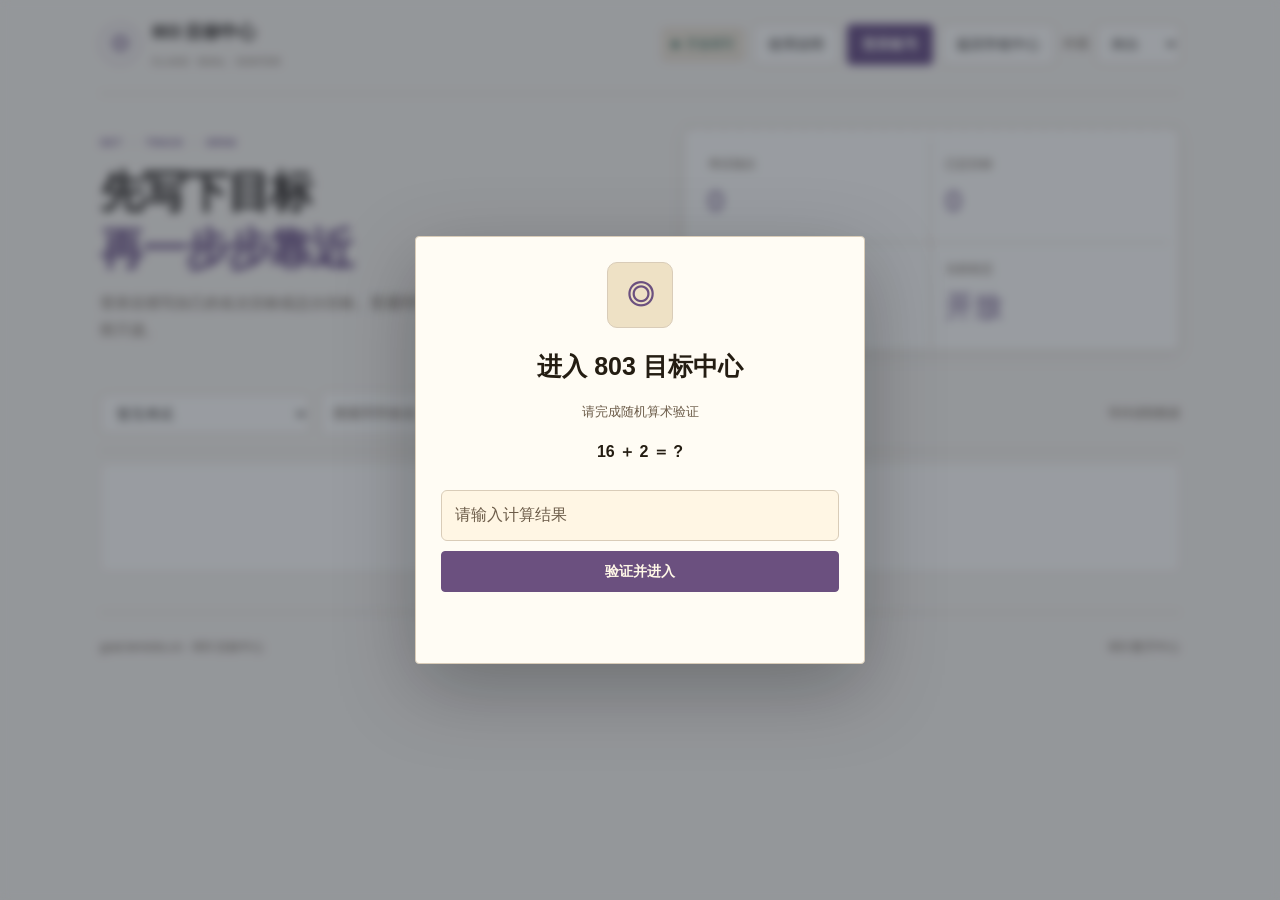
==== commit c5e25bb9: "Add ivory as the default class theme" ====
--- a/goal/index.html
+++ b/goal/index.html
@@ -382,9 +382,9 @@
   var storageKey = 'lernicks_class_design_v2';
   var meta = document.querySelector('meta[name="theme-color"]');
   var oldColor = meta ? meta.content : '#07111f';
-  var choices = isNote ? [['astra', '新版'], ['classic', '经典'], ['tech', '科技']] : [['classic', '经典'], ['astra', '浅色'], ['original', '科技']];
+  var choices = isNote ? [['astra', '新版'], ['classic', '经典'], ['tech', '科技']] : [['ivory', '米白'], ['classic', '经典'], ['astra', '浅色'], ['original', '科技']];
   function valid(value) { return choices.some(function (item) { return item[0] === value; }); }
-  var selected = 'classic';
+  var selected = 'ivory';
   try {
     var stored = localStorage.getItem(storageKey);
     if (valid(stored)) selected = stored;
@@ -400,7 +400,7 @@
     root.setAttribute('data-design', value);
     root.classList.toggle('astra', value !== 'original');
     if (isNote) root.setAttribute('data-note-theme', value === 'tech' ? 'tech' : 'classic');
-    if (meta) meta.content = value === 'classic' ? '#12203a' : value === 'astra' ? '#f6f7f9' : (isNote ? (value === 'tech' ? '#050b14' : '#12203a') : oldColor);
+    if (meta) meta.content = value === 'ivory' ? '#f7f2e8' : value === 'classic' ? '#12203a' : value === 'astra' ? '#f6f7f9' : (isNote ? (value === 'tech' ? '#050b14' : '#12203a') : oldColor);
     document.querySelectorAll('[data-design-picker]').forEach(function (input) { input.value = value; });
     if (save) {
       try {
@@ -490,7 +490,7 @@
 <!-- ASTRA HEAD END -->
 <!-- CLASSIC CLASS TOOLS 20261111 -->
 <style id="classic-class-tools">
-html.astra[data-design="classic"][data-astra-site] {
+html.astra:is([data-design="classic"],[data-design="ivory"])[data-astra-site] {
   --bg:#12203a; --page:var(--bg); --text:#eee6d3; --muted:#a8b7ce;
   --line:#ffffff24; --border:var(--line); --border-light:#ffffff43;
   --paper:#f4ecd8; --paper-light:#fff8e7; --paper-ink:#241d12;
@@ -504,26 +504,26 @@
   --stamp:#2c615a;
   color-scheme:dark;
 }
-html.astra[data-design="classic"][data-astra-site="pk"] { --stamp:#933f36; }
-html.astra[data-design="classic"][data-astra-site="goal"] { --stamp:#6b507f; }
-
-html.astra[data-design="classic"] :is(.app,.topbar,.container,.site-credit) { max-width:1080px; }
-html.astra[data-design="classic"] :is(.app,.topbar) { padding-top:18px; }
-html.astra[data-design="classic"] :is(.brand-caption,.brand p,.brand .subtitle,.hero-kicker,.eyebrow,.surface-eyebrow) {
+html.astra:is([data-design="classic"],[data-design="ivory"])[data-astra-site="pk"] { --stamp:#933f36; }
+html.astra:is([data-design="classic"],[data-design="ivory"])[data-astra-site="goal"] { --stamp:#6b507f; }
+
+html.astra:is([data-design="classic"],[data-design="ivory"]) :is(.app,.topbar,.container,.site-credit) { max-width:1080px; }
+html.astra:is([data-design="classic"],[data-design="ivory"]) :is(.app,.topbar) { padding-top:18px; }
+html.astra:is([data-design="classic"],[data-design="ivory"]) :is(.brand-caption,.brand p,.brand .subtitle,.hero-kicker,.eyebrow,.surface-eyebrow) {
   font-family:Consolas,"Courier New",monospace;
   letter-spacing:.09em;
 }
-html.astra[data-design="classic"] .mark {
+html.astra:is([data-design="classic"],[data-design="ivory"]) .mark {
   color:var(--post-gold); background:none; border:1px dashed #e7b98f91; border-radius:50%;
 }
-html.astra[data-design="classic"] :is(.topbar,.app>header) { border-color:var(--line); }
-html.astra[data-design="classic"] .hero { align-items:center; }
-html.astra[data-design="classic"] .hero h2 span { color:var(--post-gold); }
-html.astra[data-design="classic"] :is(.btn,.design-switch select,.security-tools button) { border-radius:4px; }
-html.astra[data-design="classic"] .actions :is(.btn,.mode) { white-space:nowrap; }
-html.astra[data-design="classic"] .actions>a.btn { display:inline-flex; align-items:center; }
-
-html.astra[data-design="classic"] :is(.stats,.student,.surface,.saved-section,.win-section,.dialog,.dlg-box,.gate-card) {
+html.astra:is([data-design="classic"],[data-design="ivory"]) :is(.topbar,.app>header) { border-color:var(--line); }
+html.astra:is([data-design="classic"],[data-design="ivory"]) .hero { align-items:center; }
+html.astra:is([data-design="classic"],[data-design="ivory"]) .hero h2 span { color:var(--post-gold); }
+html.astra:is([data-design="classic"],[data-design="ivory"]) :is(.btn,.design-switch select,.security-tools button) { border-radius:4px; }
+html.astra:is([data-design="classic"],[data-design="ivory"]) .actions :is(.btn,.mode) { white-space:nowrap; }
+html.astra:is([data-design="classic"],[data-design="ivory"]) .actions>a.btn { display:inline-flex; align-items:center; }
+
+html.astra:is([data-design="classic"],[data-design="ivory"]) :is(.stats,.student,.surface,.saved-section,.win-section,.dialog,.dlg-box,.gate-card) {
   --a-paper:var(--paper); --a-soft:#eee1c5; --text:var(--paper-ink); --muted:var(--paper-muted);
   --a-accent:var(--stamp); --a-on-accent:#fff8e7; --line:var(--paper-line);
   --border:var(--paper-line); --border-light:var(--paper-line);
@@ -534,43 +534,119 @@
   background:var(--paper); color:var(--paper-ink); border-radius:4px;
   color-scheme:light;
 }
-html.astra[data-design="classic"] .stats {
+html.astra:is([data-design="classic"],[data-design="ivory"]) .stats {
   background:radial-gradient(circle at 8px 0,var(--bg) 5px,transparent 5.6px) 0 0/16px 9px repeat-x,var(--paper);
   border:0; padding:12px 10px 3px; align-self:stretch; gap:0;
 }
-html.astra[data-design="classic"] .stat { color:var(--paper-muted); padding:10px 14px; min-height:68px; }
-html.astra[data-design="classic"] .stat strong { color:var(--stamp); }
-html.astra[data-design="classic"] .students { gap:12px; }
-html.astra[data-design="classic"] .student { padding:14px 16px; border:1px solid var(--paper-line); }
-html.astra[data-design="classic"] .student:hover { background:var(--paper-light); }
-html.astra[data-design="classic"] .dialog :is(.field,.btn:not(.primary):not(.danger)),
-html.astra[data-design="classic"] :is(.dlg-box,.gate-card) input { background:var(--paper-light); color:var(--paper-ink); }
-html.astra[data-design="classic"] .dialog .close { color:var(--paper-ink); }
-html.astra[data-design="classic"] .help-step strong { color:var(--stamp); }
-
-html.astra[data-design="classic"][data-astra-site="pk"] :is(.surface,.saved-section,.win-section) {
+html.astra:is([data-design="classic"],[data-design="ivory"]) .stat { color:var(--paper-muted); padding:10px 14px; min-height:68px; }
+html.astra:is([data-design="classic"],[data-design="ivory"]) .stat strong { color:var(--stamp); }
+html.astra:is([data-design="classic"],[data-design="ivory"]) .students { gap:12px; }
+html.astra:is([data-design="classic"],[data-design="ivory"]) .student { padding:14px 16px; border:1px solid var(--paper-line); }
+html.astra:is([data-design="classic"],[data-design="ivory"]) .student:hover { background:var(--paper-light); }
+html.astra:is([data-design="classic"],[data-design="ivory"]) .dialog :is(.field,.btn:not(.primary):not(.danger)),
+html.astra:is([data-design="classic"],[data-design="ivory"]) :is(.dlg-box,.gate-card) input { background:var(--paper-light); color:var(--paper-ink); }
+html.astra:is([data-design="classic"],[data-design="ivory"]) .dialog .close { color:var(--paper-ink); }
+html.astra:is([data-design="classic"],[data-design="ivory"]) .help-step strong { color:var(--stamp); }
+
+html.astra:is([data-design="classic"],[data-design="ivory"])[data-astra-site="pk"] :is(.surface,.saved-section,.win-section) {
   background:var(--paper); border:0; border-radius:4px; padding:22px;
 }
-html.astra[data-design="classic"][data-astra-site="pk"] .roster-surface {
+html.astra:is([data-design="classic"],[data-design="ivory"])[data-astra-site="pk"] .roster-surface {
   padding-top:27px;
   background:radial-gradient(circle at 8px 0,var(--bg) 5px,transparent 5.6px) 0 0/16px 9px repeat-x,var(--paper);
 }
-html.astra[data-design="classic"] .surface-count { color:var(--stamp); background:var(--a-soft); }
-html.astra[data-design="classic"] .pk-result-area { background:transparent; border-color:var(--paper-line); box-shadow:none; }
-html.astra[data-design="classic"][data-astra-site="pk"] .name-btn:hover { color:var(--paper-ink); background:var(--paper-light); }
-html.astra[data-design="classic"][data-astra-site="pk"] .name-btn.sel { color:#fff8e7; background:var(--stamp); border-color:var(--stamp); }
-html.astra[data-design="classic"] .status-bar .selected-name { color:var(--post-gold); background:var(--a-soft); }
-html.astra[data-design="classic"] .site-credit { color:var(--muted); }
+html.astra:is([data-design="classic"],[data-design="ivory"]) .surface-count { color:var(--stamp); background:var(--a-soft); }
+html.astra:is([data-design="classic"],[data-design="ivory"]) .pk-result-area { background:transparent; border-color:var(--paper-line); box-shadow:none; }
+html.astra:is([data-design="classic"],[data-design="ivory"])[data-astra-site="pk"] .name-btn:hover { color:var(--paper-ink); background:var(--paper-light); }
+html.astra:is([data-design="classic"],[data-design="ivory"])[data-astra-site="pk"] .name-btn.sel { color:#fff8e7; background:var(--stamp); border-color:var(--stamp); }
+html.astra:is([data-design="classic"],[data-design="ivory"]) .status-bar .selected-name { color:var(--post-gold); background:var(--a-soft); }
+html.astra:is([data-design="classic"],[data-design="ivory"]) .site-credit { color:var(--muted); }
 
 @media (max-width:600px) {
-  html.astra[data-design="classic"] :is(.app,.topbar,.container,.site-credit) { width:calc(100% - 28px); }
-  html.astra[data-design="classic"] :is(.app>header,.topbar) { gap:12px; }
-  html.astra[data-design="classic"] .hero h2 { font-size:clamp(25px,8vw,36px); }
-  html.astra[data-design="classic"] .toolbar { flex-wrap:wrap; }
-  html.astra[data-design="classic"] .toolbar-left { flex-wrap:wrap; width:100%; }
-  html.astra[data-design="classic"] .toolbar :is(.search,select) { min-width:0; max-width:100%; }
-  html.astra[data-design="classic"][data-astra-site="pk"] :is(.surface,.saved-section,.win-section) { padding:16px; }
-  html.astra[data-design="classic"][data-astra-site="pk"] .roster-surface { padding-top:22px; }
+  html.astra:is([data-design="classic"],[data-design="ivory"]) :is(.app,.topbar,.container,.site-credit) { width:calc(100% - 28px); }
+  html.astra:is([data-design="classic"],[data-design="ivory"]) :is(.app>header,.topbar) { gap:12px; }
+  html.astra:is([data-design="classic"],[data-design="ivory"]) .hero h2 { font-size:clamp(25px,8vw,36px); }
+  html.astra:is([data-design="classic"],[data-design="ivory"]) .toolbar { flex-wrap:wrap; }
+  html.astra:is([data-design="classic"],[data-design="ivory"]) .toolbar-left { flex-wrap:wrap; width:100%; }
+  html.astra:is([data-design="classic"],[data-design="ivory"]) .toolbar :is(.search,select) { min-width:0; max-width:100%; }
+  html.astra:is([data-design="classic"],[data-design="ivory"])[data-astra-site="pk"] :is(.surface,.saved-section,.win-section) { padding:16px; }
+  html.astra:is([data-design="classic"],[data-design="ivory"])[data-astra-site="pk"] .roster-surface { padding-top:22px; }
+}
+</style>
+<!-- IVORY CLASS 20261113 -->
+<style id="ivory-class-style">
+html[data-design="ivory"] {
+  color-scheme:light;
+  --ivory-bg:#f7f2e8;
+  --ivory-paper:#fffcf4;
+  --ivory-ink:#2c251c;
+  --ivory-muted:#6c5c49;
+  --ivory-line:#d9ccb8;
+  --ivory-accent:#854b34;
+  --ivory-soft:#ede2ce;
+}
+
+html[data-design="ivory"][data-astra-site="cla"] {
+  --post-ink:var(--ivory-bg);
+  --post-paper:var(--ivory-paper);
+  --post-cream:var(--ivory-ink);
+  --post-muted:var(--ivory-muted);
+}
+html[data-design="ivory"][data-astra-site="cla"] .top,
+html[data-design="ivory"][data-astra-site="cla"] footer {
+  border-color:var(--ivory-line);
+}
+html[data-design="ivory"][data-astra-site="cla"] :is(.logo,.eyebrow,.hero .shine) {
+  color:var(--ivory-accent);
+  border-color:currentColor;
+}
+html[data-design="ivory"][data-astra-site="cla"] .top-actions div.badge { color:#2c615a; }
+html[data-design="ivory"][data-astra-site="cla"] .top-actions :is(a,button).badge:hover {
+  border-color:var(--ivory-line);
+  background:var(--ivory-soft);
+}
+html[data-design="ivory"][data-astra-site="cla"] :is(.card,.modal-card) {
+  border:1px solid var(--ivory-line);
+  box-shadow:0 10px 25px #523b2010;
+}
+html[data-design="ivory"][data-astra-site="cla"] .card:is(:hover,:focus-visible) {
+  background:#fff5e1;
+  border-color:var(--accent);
+}
+html[data-design="ivory"][data-astra-site="cla"] .modal-close {
+  color:#fffaf0;
+  background:var(--ivory-accent);
+}
+html[data-design="ivory"][data-astra-site="cla"] .design-switch select {
+  background:var(--ivory-paper);
+  color:var(--ivory-ink);
+  border-color:var(--ivory-line);
+}
+html[data-design="ivory"][data-astra-site="cla"] :is(.page,.modal-card) :focus-visible {
+  outline-color:var(--ivory-accent);
+}
+
+html.astra[data-design="ivory"][data-astra-site] {
+  color-scheme:light;
+  --bg:var(--ivory-bg); --text:var(--ivory-ink); --muted:var(--ivory-muted);
+  --line:var(--ivory-line); --border-light:var(--ivory-line);
+  --paper:var(--ivory-paper); --paper-light:#fff6e4;
+  --paper-muted:var(--ivory-muted); --paper-line:var(--ivory-line);
+  --a-paper:var(--ivory-paper); --a-soft:var(--ivory-soft);
+  --a-ink:var(--ivory-ink); --a-on-accent:#fffaf0;
+  --post-gold:var(--stamp);
+  --cyan:#2c615a; --green:#29624c; --red:#92362e; --purple:#674878; --blue:#315674;
+}
+html.astra[data-design="ivory"] .mark { border-color:currentColor; }
+html.astra[data-design="ivory"] .empty {
+  background:var(--ivory-paper);
+  color:var(--ivory-muted);
+  border-color:var(--ivory-line);
+  border-radius:4px;
+}
+html.astra[data-design="ivory"] :is(.stats,.student,.surface,.saved-section,.win-section) {
+  border:1px solid var(--ivory-line);
+  box-shadow:0 6px 18px #523b200c;
 }
 </style>
 </head>
